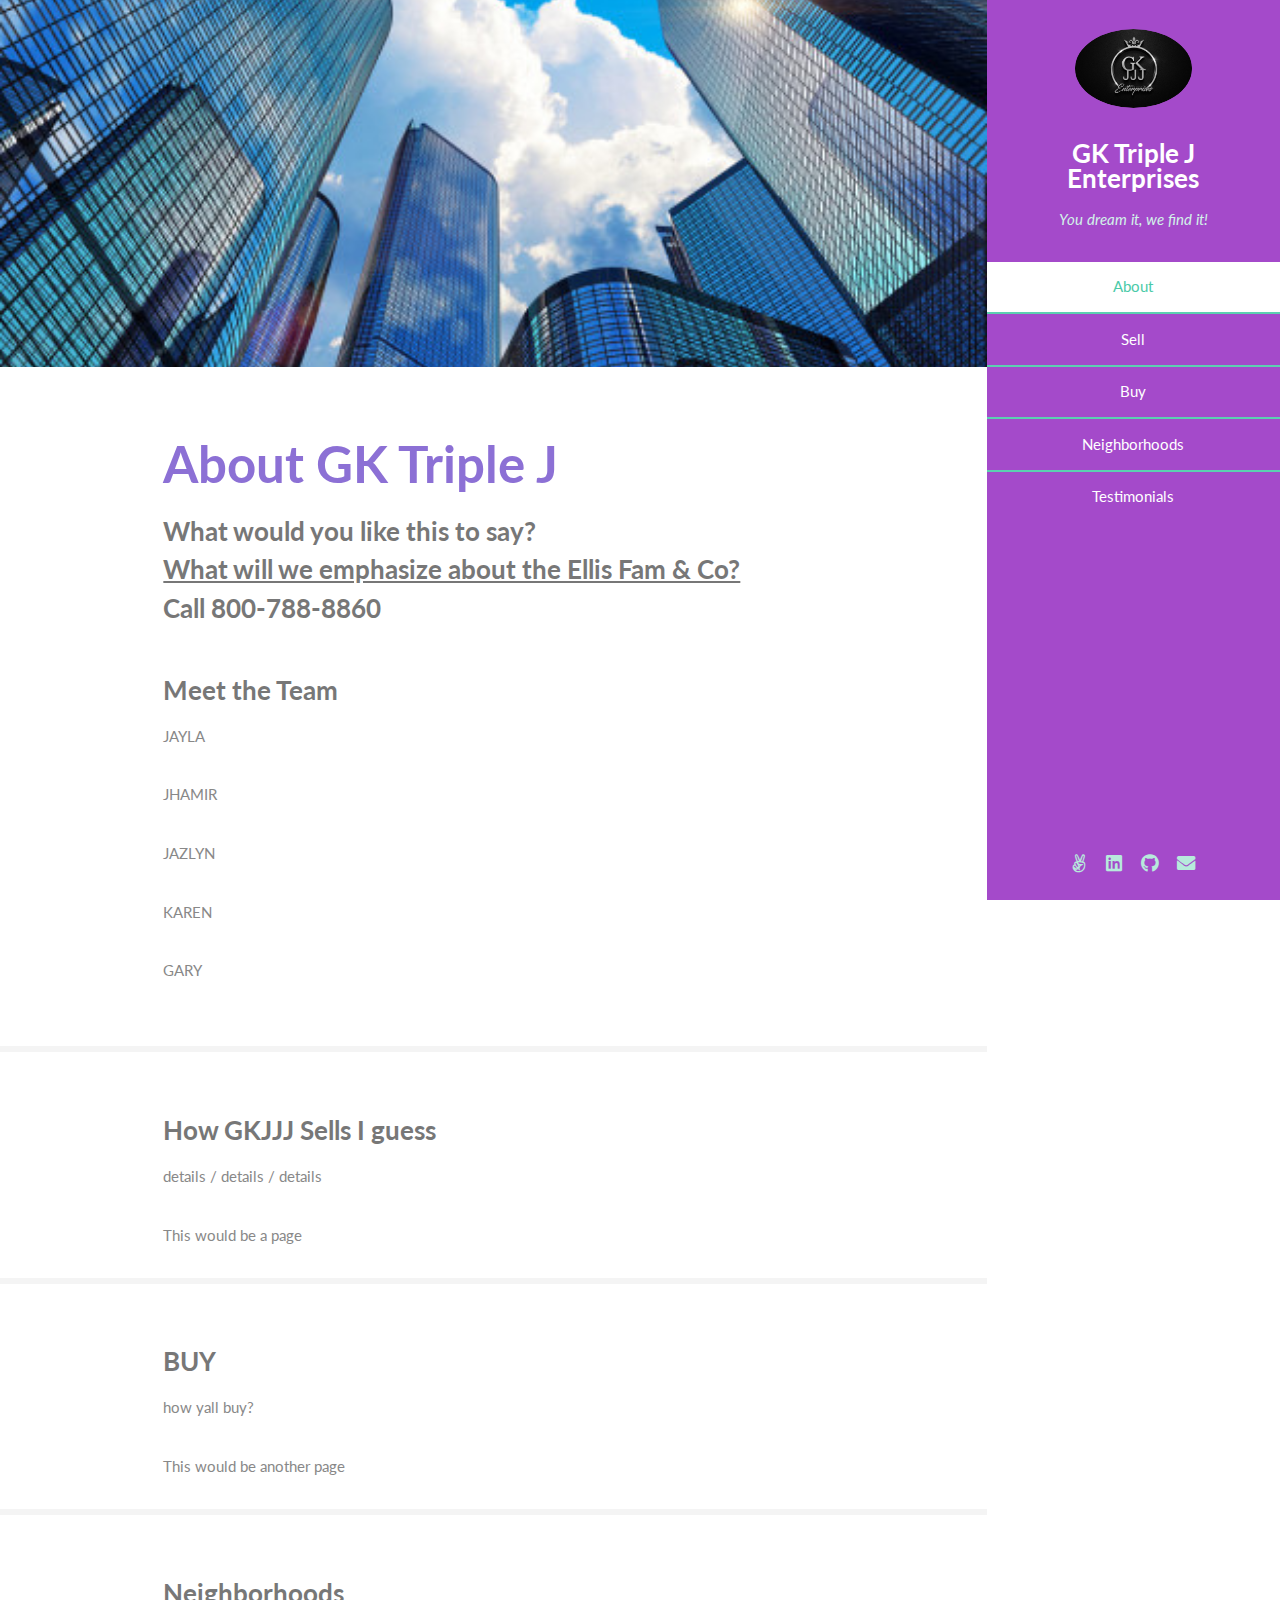
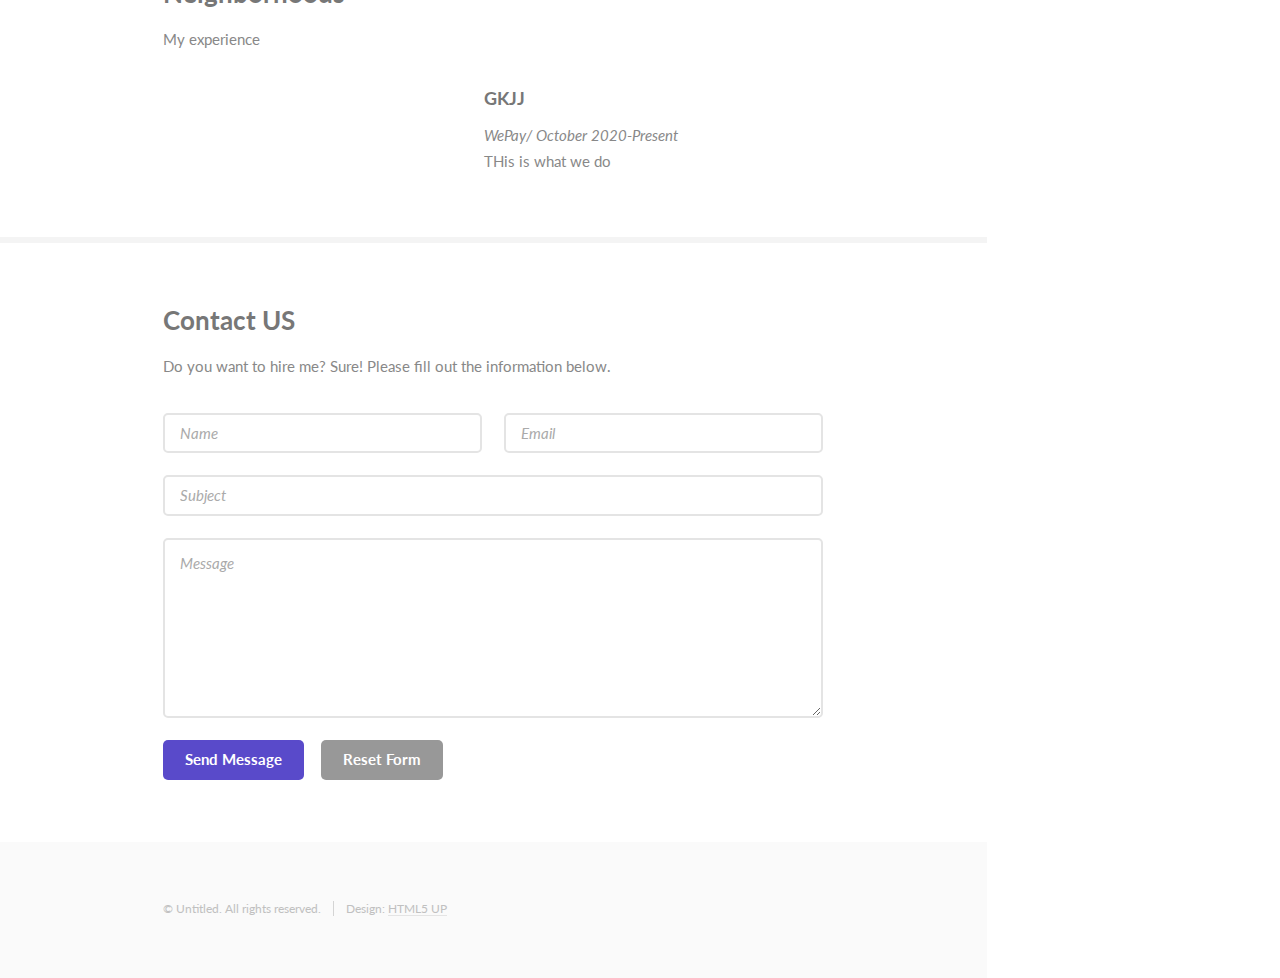
==== index.html @ f86c30a2 "added main content to the page, and added color" ====
<!DOCTYPE HTML>
<!--
	Read Only by HTML5 UP
	html5up.net | @ajlkn
	Free for personal and commercial use under the CCA 3.0 license (html5up.net/license)
-->
<html>
	<head>
		<title>GK Triple J Enterprises</title>
		<meta charset="utf-8" />
		<meta name="viewport" content="width=device-width, initial-scale=1, user-scalable=no" />
		<link rel="stylesheet" href="assets/css/main.css" />
	</head>
	<body class="is-preload">

		<!-- Header -->	
			<section id="header">
				<header>
					<span class="image avatar"><img src="assets/images/logoforGKJJ.jpg" alt="" /></span>
					<h1 id="logo"><a href="#">GK Triple J Enterprises</a></h1>
					<p>You dream it, we find it!</p>
				</header>
				<nav id="nav">
					<ul>
						<li><a href="#one" class="active">About</a></li>
						<li><a href="#two">Sell</a></li>
						<li><a href="#three">Buy</a></li>
						<li><a href="#five">Neighborhoods</a></li>
						<li><a href="#four">Testimonials</a></li>
					</ul>
				</nav>
				<footer>
					<ul class="icons">
						<li><a href="https://angel.co/u/claudius-solomon" class="icon brands fa-angellist"><span class="label">AngelList</span></a></li>
						<li><a href="https://www.linkedin.com/in/claudius-solomon-ba3a2494/" class="icon brands fa-linkedin"><span class="label">LinkedIn</span></a></li>
						<li><a href="https://github.com/clauddyf" class="icon brands fa-github"><span class="label">Github</span></a></li>
						<li><a href="mailto:claudius.solomon@gmail.com" class="icon solid fa-envelope"><span class="label">Email</span></a></li>
					</ul>
				</footer>
			</section>

		<!-- Wrapper -->
			<div id="wrapper">

				<!-- Main -->
					<div id="main">

						<!-- One -->
							<section id="one">
								<div class="image main" data-position="center">
									<img src="assets/images/backgroundforGKJJJ.jpg" alt="" />
								</div>
								<div class="container">
									<header class="major">
										<h2>About GK Triple J</h2>


											<p>What would you like this to say?<br> <u>What will we emphasize about the Ellis Fam & Co?</u><br>
												Call 800-788-8860
												<!-- <a href="resume.pdf">Check out my Resume</a> -->
											</p>
										
									</header>
									<h3>
										Meet the Team
									</h3>
									<p>
										JAYLA
									</p>
									
									<p>
										JHAMIR
									</p>

									<p>
										JAZLYN

									</p>
									<p>
										KAREN
									</p>
									<p>
										GARY
									</p>
								</div>
							</section>

						<!-- Two -->
							<section id="two">
								<div class="container">
									<h3>How GKJJJ Sells I guess</h3>
									<p>details /  details /  details</p>
									This would be a page
								</div>
							</section>

						<!-- Three -->
							<section id="three">
								<div class="container">
									<h3>BUY</h3>
									<p>how yall buy?</p>
									<div class="features">
										This would be another page
									</div>
								</div>
							</section>

						<!-- Five -->
						<section id="five">
							<div class="container">
								<h3>Neighborhoods</h3>
								<p>My experience</p>
								<div class="features">
									<article>
										<a href="http://google.com/" class="image"><img src="images/logoforGKJJ.jpeg" alt="" /></a>
										<div class="inner">
											<h4>GKJJ</h4>
											<em>
												<span>WePay/</span>
												<span>October 2020-Present</span>
											</em>
											<p>
												THis is what we do
									
											</p>
										</div>
									</article>
								</div>
							</div>
						</section>

						<!-- Four -->
							<section id="four">
								<div class="container">
									<h3>Contact US</h3>
									<p>Do you want to hire me? Sure! Please fill out the information below.</p>
									<!-- <form method="post" action="#"></form> -->
									<form action="https://formspree.io/xknvblbp" method="POST">
										<div class="row gtr-uniform">
											<div class="col-6 col-12-xsmall"><input type="text" name="name" id="name" placeholder="Name" /></div>
											<div class="col-6 col-12-xsmall"><input type="email" name="email" id="email" placeholder="Email" /></div>
											<div class="col-12"><input type="text" name="subject" id="subject" placeholder="Subject" /></div>
											<div class="col-12"><textarea name="message" id="message" placeholder="Message" rows="6"></textarea></div>
											<div class="col-12">
												<ul class="actions">
													<li><input type="submit" class="primary" value="Send Message" /></li>
													<li><input type="reset" value="Reset Form" /></li>
												</ul>
											</div>
										</div>
									</form>
								</div>
							</section>

					</div>

				<!-- Footer -->
					<section id="footer">
						<div class="container">
							<ul class="copyright">
								<li>&copy; Untitled. All rights reserved.</li><li>Design: <a href="http://html5up.net">HTML5 UP</a></li>
							</ul>
						</div>
					</section>

			</div>

		<!-- Scripts -->
			<script src="assets/js/jquery.min.js"></script>
			<script src="assets/js/jquery.scrollex.min.js"></script>
			<script src="assets/js/jquery.scrolly.min.js"></script>
			<script src="assets/js/browser.min.js"></script>
			<script src="assets/js/breakpoints.min.js"></script>
			<script src="assets/js/util.js"></script>
			<script src="assets/js/main.js"></script>

	</body>
</html>
---- assets/css/main.css ----
@import url("fontawesome-all.min.css");
@import url("https://fonts.googleapis.com/css?family=Lato:400,400italic,700,700italic|Source+Code+Pro:400");

/*
	Read Only by HTML5 UP
	html5up.net | @ajlkn
	Free for personal and commercial use under the CCA 3.0 license (html5up.net/license)
*/

html, body, div, span, applet, object,
iframe, h1, h2, h3, h4, h5, h6, p, blockquote,
pre, a, abbr, acronym, address, big, cite,
code, del, dfn, em, img, ins, kbd, q, s, samp,
small, strike, strong, sub, sup, tt, var, b,
u, i, center, dl, dt, dd, ol, ul, li, fieldset,
form, label, legend, table, caption, tbody,
tfoot, thead, tr, th, td, article, aside,
canvas, details, embed, figure, figcaption,
footer, header, hgroup, menu, nav, output, ruby,
section, summary, time, mark, audio, video {
	margin: 0;
	padding: 0;
	border: 0;
	font-size: 100%;
	font: inherit;
	vertical-align: baseline;}

article, aside, details, figcaption, figure,
footer, header, hgroup, menu, nav, section {
	display: block;}

body {
	line-height: 1;
}

ol, ul {
	list-style: none;
}

blockquote, q {
	quotes: none;
}

	blockquote:before, blockquote:after, q:before, q:after {
		content: '';
		content: none;
	}

table {
	border-collapse: collapse;
	border-spacing: 0;
}

body {
	-webkit-text-size-adjust: none;
}

mark {
	background-color: transparent;
	color: inherit;
}

input::-moz-focus-inner {
	border: 0;
	padding: 0;
}

input, select, textarea {
	-moz-appearance: none;
	-webkit-appearance: none;
	-ms-appearance: none;
	appearance: none;
}

/* Basic */

	html {
		box-sizing: border-box;
	}

	*, *:before, *:after {
		box-sizing: inherit;
	}

	body {
		background: #fff;
	}

		body.is-preload *, body.is-preload *:before, body.is-preload *:after {
			-moz-animation: none !important;
			-webkit-animation: none !important;
			-ms-animation: none !important;
			animation: none !important;
			-moz-transition: none !important;
			-webkit-transition: none !important;
			-ms-transition: none !important;
			transition: none !important;
		}

	body, input, select, textarea {
		color: #888;
		font-family: "Lato", sans-serif;
		font-size: 16pt;
		font-weight: 400;
		line-height: 1.75em;
	}

	a {
		-moz-transition: color 0.2s ease-in-out, border-color 0.2s ease-in-out;
		-webkit-transition: color 0.2s ease-in-out, border-color 0.2s ease-in-out;
		-ms-transition: color 0.2s ease-in-out, border-color 0.2s ease-in-out;
		transition: color 0.2s ease-in-out, border-color 0.2s ease-in-out;
		border-bottom: solid 1px #e4e4e4;
		color: inherit;
		text-decoration: none;
	}

		a:hover {
			border-bottom-color: transparent;
			color: #4acaa8 !important;
		}

	strong, b {
		color: #777;
		font-weight: 700;
	}

	em, i {
		font-style: italic;
	}

	p {
		margin: 0 0 2.25em 0;
	}

	h1, h2, h3, h4, h5, h6 {
		color: rgb(119, 119, 119);
		font-weight: 700;
		line-height: 1em;
		margin: 0 0 0.5625em 0;
	}

		h1 a, h2 a, h3 a, h4 a, h5 a, h6 a {
			border: 0;
			color: inherit;
			text-decoration: none;
		}

	h2 {
		font-size: 2em;
		line-height: 1.5em;
	}

	h3 {
		font-size: 1.75em;
		line-height: 1.5em;
	}

	h4 {
		font-size: 1.25em;
		line-height: 1.5em;
	}

	h5 {
		font-size: 0.9em;
		line-height: 1.5em;
	}

	h6 {
		font-size: 0.7em;
		line-height: 1.5em;
	}

	sub {
		font-size: 0.8em;
		position: relative;
		top: 0.5em;
	}

	sup {
		font-size: 0.8em;
		position: relative;
		top: -0.5em;
	}

	hr {
		border: 0;
		border-bottom: solid 2px #f4f4f4;
		margin: 2.25em 0;
	}

		hr.major {
			margin: 3.375em 0;
		}

	blockquote {
		border-left: solid 8px #e4e4e4;
		font-style: italic;
		margin: 0 0 2.25em 0;
		padding: 0.5em 0 0.5em 2em;
	}

	code {
		background: #555;
		border-radius: 5px;
		color: #fff;
		font-family: "Source Code Pro", monospace;
		font-size: 0.9em;
		margin: 0 0.25em;
		padding: 0.25em 0.65em;
	}

	pre {
		font-family: "Source Code Pro", monospace;
		font-size: 0.9em;
		margin: 0 0 2.25em 0;
	}

		pre code {
			-webkit-overflow-scrolling: touch;
			display: block;
			line-height: 1.5em;
			overflow-x: auto;
			padding: 1em 1.5em;
		}

	.align-left {
		text-align: left;
	}

	.align-center {
		text-align: center;
	}

	.align-right {
		text-align: right;
	}

/* Row */

	.row {
		display: flex;
		flex-wrap: wrap;
		box-sizing: border-box;
		align-items: stretch;
	}

		.row > * {
			box-sizing: border-box;
		}

		.row.gtr-uniform > * > :last-child {
			margin-bottom: 0;
		}

		.row.aln-left {
			justify-content: flex-start;
		}

		.row.aln-center {
			justify-content: center;
		}

		.row.aln-right {
			justify-content: flex-end;
		}

		.row.aln-top {
			align-items: flex-start;
		}

		.row.aln-middle {
			align-items: center;
		}

		.row.aln-bottom {
			align-items: flex-end;
		}

		.row > .imp {
			order: -1;
		}

		.row > .col-1 {
			width: 8.33333%;
		}

		.row > .off-1 {
			margin-left: 8.33333%;
		}

		.row > .col-2 {
			width: 16.66667%;
		}

		.row > .off-2 {
			margin-left: 16.66667%;
		}

		.row > .col-3 {
			width: 25%;
		}

		.row > .off-3 {
			margin-left: 25%;
		}

		.row > .col-4 {
			width: 33.33333%;
		}

		.row > .off-4 {
			margin-left: 33.33333%;
		}

		.row > .col-5 {
			width: 41.66667%;
		}

		.row > .off-5 {
			margin-left: 41.66667%;
		}

		.row > .col-6 {
			width: 50%;
		}

		.row > .off-6 {
			margin-left: 50%;
		}

		.row > .col-7 {
			width: 58.33333%;
		}

		.row > .off-7 {
			margin-left: 58.33333%;
		}

		.row > .col-8 {
			width: 66.66667%;
		}

		.row > .off-8 {
			margin-left: 66.66667%;
		}

		.row > .col-9 {
			width: 75%;
		}

		.row > .off-9 {
			margin-left: 75%;
		}

		.row > .col-10 {
			width: 83.33333%;
		}

		.row > .off-10 {
			margin-left: 83.33333%;
		}

		.row > .col-11 {
			width: 91.66667%;
		}

		.row > .off-11 {
			margin-left: 91.66667%;
		}

		.row > .col-12 {
			width: 100%;
		}

		.row > .off-12 {
			margin-left: 100%;
		}

		.row.gtr-0 {
			margin-top: 0;
			margin-left: 0em;
		}

			.row.gtr-0 > * {
				padding: 0 0 0 0em;
			}

			.row.gtr-0.gtr-uniform {
				margin-top: 0em;
			}

				.row.gtr-0.gtr-uniform > * {
					padding-top: 0em;
				}

		.row.gtr-25 {
			margin-top: 0;
			margin-left: -0.5em;
		}

			.row.gtr-25 > * {
				padding: 0 0 0 0.5em;
			}

			.row.gtr-25.gtr-uniform {
				margin-top: -0.5em;
			}

				.row.gtr-25.gtr-uniform > * {
					padding-top: 0.5em;
				}

		.row.gtr-50 {
			margin-top: 0;
			margin-left: -1em;
		}

			.row.gtr-50 > * {
				padding: 0 0 0 1em;
			}

			.row.gtr-50.gtr-uniform {
				margin-top: -1em;
			}

				.row.gtr-50.gtr-uniform > * {
					padding-top: 1em;
				}

		.row {
			margin-top: 0;
			margin-left: -2em;
		}

			.row > * {
				padding: 0 0 0 2em;
			}

			.row.gtr-uniform {
				margin-top: -2em;
			}

				.row.gtr-uniform > * {
					padding-top: 2em;
				}

		.row.gtr-150 {
			margin-top: 0;
			margin-left: -3em;
		}

			.row.gtr-150 > * {
				padding: 0 0 0 3em;
			}

			.row.gtr-150.gtr-uniform {
				margin-top: -3em;
			}

				.row.gtr-150.gtr-uniform > * {
					padding-top: 3em;
				}

		.row.gtr-200 {
			margin-top: 0;
			margin-left: -4em;
		}

			.row.gtr-200 > * {
				padding: 0 0 0 4em;
			}

			.row.gtr-200.gtr-uniform {
				margin-top: -4em;
			}

				.row.gtr-200.gtr-uniform > * {
					padding-top: 4em;
				}

		@media screen and (max-width: 1680px) {

			.row {
				display: flex;
				flex-wrap: wrap;
				box-sizing: border-box;
				align-items: stretch;
			}

				.row > * {
					box-sizing: border-box;
				}

				.row.gtr-uniform > * > :last-child {
					margin-bottom: 0;
				}

				.row.aln-left {
					justify-content: flex-start;
				}

				.row.aln-center {
					justify-content: center;
				}

				.row.aln-right {
					justify-content: flex-end;
				}

				.row.aln-top {
					align-items: flex-start;
				}

				.row.aln-middle {
					align-items: center;
				}

				.row.aln-bottom {
					align-items: flex-end;
				}

				.row > .imp-xlarge {
					order: -1;
				}

				.row > .col-1-xlarge {
					width: 8.33333%;
				}

				.row > .off-1-xlarge {
					margin-left: 8.33333%;
				}

				.row > .col-2-xlarge {
					width: 16.66667%;
				}

				.row > .off-2-xlarge {
					margin-left: 16.66667%;
				}

				.row > .col-3-xlarge {
					width: 25%;
				}

				.row > .off-3-xlarge {
					margin-left: 25%;
				}

				.row > .col-4-xlarge {
					width: 33.33333%;
				}

				.row > .off-4-xlarge {
					margin-left: 33.33333%;
				}

				.row > .col-5-xlarge {
					width: 41.66667%;
				}

				.row > .off-5-xlarge {
					margin-left: 41.66667%;
				}

				.row > .col-6-xlarge {
					width: 50%;
				}

				.row > .off-6-xlarge {
					margin-left: 50%;
				}

				.row > .col-7-xlarge {
					width: 58.33333%;
				}

				.row > .off-7-xlarge {
					margin-left: 58.33333%;
				}

				.row > .col-8-xlarge {
					width: 66.66667%;
				}

				.row > .off-8-xlarge {
					margin-left: 66.66667%;
				}

				.row > .col-9-xlarge {
					width: 75%;
				}

				.row > .off-9-xlarge {
					margin-left: 75%;
				}

				.row > .col-10-xlarge {
					width: 83.33333%;
				}

				.row > .off-10-xlarge {
					margin-left: 83.33333%;
				}

				.row > .col-11-xlarge {
					width: 91.66667%;
				}

				.row > .off-11-xlarge {
					margin-left: 91.66667%;
				}

				.row > .col-12-xlarge {
					width: 100%;
				}

				.row > .off-12-xlarge {
					margin-left: 100%;
				}

				.row.gtr-0 {
					margin-top: 0;
					margin-left: 0em;
				}

					.row.gtr-0 > * {
						padding: 0 0 0 0em;
					}

					.row.gtr-0.gtr-uniform {
						margin-top: 0em;
					}

						.row.gtr-0.gtr-uniform > * {
							padding-top: 0em;
						}

				.row.gtr-25 {
					margin-top: 0;
					margin-left: -0.5em;
				}

					.row.gtr-25 > * {
						padding: 0 0 0 0.5em;
					}

					.row.gtr-25.gtr-uniform {
						margin-top: -0.5em;
					}

						.row.gtr-25.gtr-uniform > * {
							padding-top: 0.5em;
						}

				.row.gtr-50 {
					margin-top: 0;
					margin-left: -1em;
				}

					.row.gtr-50 > * {
						padding: 0 0 0 1em;
					}

					.row.gtr-50.gtr-uniform {
						margin-top: -1em;
					}

						.row.gtr-50.gtr-uniform > * {
							padding-top: 1em;
						}

				.row {
					margin-top: 0;
					margin-left: -2em;
				}

					.row > * {
						padding: 0 0 0 2em;
					}

					.row.gtr-uniform {
						margin-top: -2em;
					}

						.row.gtr-uniform > * {
							padding-top: 2em;
						}

				.row.gtr-150 {
					margin-top: 0;
					margin-left: -3em;
				}

					.row.gtr-150 > * {
						padding: 0 0 0 3em;
					}

					.row.gtr-150.gtr-uniform {
						margin-top: -3em;
					}

						.row.gtr-150.gtr-uniform > * {
							padding-top: 3em;
						}

				.row.gtr-200 {
					margin-top: 0;
					margin-left: -4em;
				}

					.row.gtr-200 > * {
						padding: 0 0 0 4em;
					}

					.row.gtr-200.gtr-uniform {
						margin-top: -4em;
					}

						.row.gtr-200.gtr-uniform > * {
							padding-top: 4em;
						}

		}

		@media screen and (max-width: 1280px) {

			.row {
				display: flex;
				flex-wrap: wrap;
				box-sizing: border-box;
				align-items: stretch;
			}

				.row > * {
					box-sizing: border-box;
				}

				.row.gtr-uniform > * > :last-child {
					margin-bottom: 0;
				}

				.row.aln-left {
					justify-content: flex-start;
				}

				.row.aln-center {
					justify-content: center;
				}

				.row.aln-right {
					justify-content: flex-end;
				}

				.row.aln-top {
					align-items: flex-start;
				}

				.row.aln-middle {
					align-items: center;
				}

				.row.aln-bottom {
					align-items: flex-end;
				}

				.row > .imp-large {
					order: -1;
				}

				.row > .col-1-large {
					width: 8.33333%;
				}

				.row > .off-1-large {
					margin-left: 8.33333%;
				}

				.row > .col-2-large {
					width: 16.66667%;
				}

				.row > .off-2-large {
					margin-left: 16.66667%;
				}

				.row > .col-3-large {
					width: 25%;
				}

				.row > .off-3-large {
					margin-left: 25%;
				}

				.row > .col-4-large {
					width: 33.33333%;
				}

				.row > .off-4-large {
					margin-left: 33.33333%;
				}

				.row > .col-5-large {
					width: 41.66667%;
				}

				.row > .off-5-large {
					margin-left: 41.66667%;
				}

				.row > .col-6-large {
					width: 50%;
				}

				.row > .off-6-large {
					margin-left: 50%;
				}

				.row > .col-7-large {
					width: 58.33333%;
				}

				.row > .off-7-large {
					margin-left: 58.33333%;
				}

				.row > .col-8-large {
					width: 66.66667%;
				}

				.row > .off-8-large {
					margin-left: 66.66667%;
				}

				.row > .col-9-large {
					width: 75%;
				}

				.row > .off-9-large {
					margin-left: 75%;
				}

				.row > .col-10-large {
					width: 83.33333%;
				}

				.row > .off-10-large {
					margin-left: 83.33333%;
				}

				.row > .col-11-large {
					width: 91.66667%;
				}

				.row > .off-11-large {
					margin-left: 91.66667%;
				}

				.row > .col-12-large {
					width: 100%;
				}

				.row > .off-12-large {
					margin-left: 100%;
				}

				.row.gtr-0 {
					margin-top: 0;
					margin-left: 0em;
				}

					.row.gtr-0 > * {
						padding: 0 0 0 0em;
					}

					.row.gtr-0.gtr-uniform {
						margin-top: 0em;
					}

						.row.gtr-0.gtr-uniform > * {
							padding-top: 0em;
						}

				.row.gtr-25 {
					margin-top: 0;
					margin-left: -0.375em;
				}

					.row.gtr-25 > * {
						padding: 0 0 0 0.375em;
					}

					.row.gtr-25.gtr-uniform {
						margin-top: -0.375em;
					}

						.row.gtr-25.gtr-uniform > * {
							padding-top: 0.375em;
						}

				.row.gtr-50 {
					margin-top: 0;
					margin-left: -0.75em;
				}

					.row.gtr-50 > * {
						padding: 0 0 0 0.75em;
					}

					.row.gtr-50.gtr-uniform {
						margin-top: -0.75em;
					}

						.row.gtr-50.gtr-uniform > * {
							padding-top: 0.75em;
						}

				.row {
					margin-top: 0;
					margin-left: -1.5em;
				}

					.row > * {
						padding: 0 0 0 1.5em;
					}

					.row.gtr-uniform {
						margin-top: -1.5em;
					}

						.row.gtr-uniform > * {
							padding-top: 1.5em;
						}

				.row.gtr-150 {
					margin-top: 0;
					margin-left: -2.25em;
				}

					.row.gtr-150 > * {
						padding: 0 0 0 2.25em;
					}

					.row.gtr-150.gtr-uniform {
						margin-top: -2.25em;
					}

						.row.gtr-150.gtr-uniform > * {
							padding-top: 2.25em;
						}

				.row.gtr-200 {
					margin-top: 0;
					margin-left: -3em;
				}

					.row.gtr-200 > * {
						padding: 0 0 0 3em;
					}

					.row.gtr-200.gtr-uniform {
						margin-top: -3em;
					}

						.row.gtr-200.gtr-uniform > * {
							padding-top: 3em;
						}

		}

		@media screen and (max-width: 1024px) {

			.row {
				display: flex;
				flex-wrap: wrap;
				box-sizing: border-box;
				align-items: stretch;
			}

				.row > * {
					box-sizing: border-box;
				}

				.row.gtr-uniform > * > :last-child {
					margin-bottom: 0;
				}

				.row.aln-left {
					justify-content: flex-start;
				}

				.row.aln-center {
					justify-content: center;
				}

				.row.aln-right {
					justify-content: flex-end;
				}

				.row.aln-top {
					align-items: flex-start;
				}

				.row.aln-middle {
					align-items: center;
				}

				.row.aln-bottom {
					align-items: flex-end;
				}

				.row > .imp-medium {
					order: -1;
				}

				.row > .col-1-medium {
					width: 8.33333%;
				}

				.row > .off-1-medium {
					margin-left: 8.33333%;
				}

				.row > .col-2-medium {
					width: 16.66667%;
				}

				.row > .off-2-medium {
					margin-left: 16.66667%;
				}

				.row > .col-3-medium {
					width: 25%;
				}

				.row > .off-3-medium {
					margin-left: 25%;
				}

				.row > .col-4-medium {
					width: 33.33333%;
				}

				.row > .off-4-medium {
					margin-left: 33.33333%;
				}

				.row > .col-5-medium {
					width: 41.66667%;
				}

				.row > .off-5-medium {
					margin-left: 41.66667%;
				}

				.row > .col-6-medium {
					width: 50%;
				}

				.row > .off-6-medium {
					margin-left: 50%;
				}

				.row > .col-7-medium {
					width: 58.33333%;
				}

				.row > .off-7-medium {
					margin-left: 58.33333%;
				}

				.row > .col-8-medium {
					width: 66.66667%;
				}

				.row > .off-8-medium {
					margin-left: 66.66667%;
				}

				.row > .col-9-medium {
					width: 75%;
				}

				.row > .off-9-medium {
					margin-left: 75%;
				}

				.row > .col-10-medium {
					width: 83.33333%;
				}

				.row > .off-10-medium {
					margin-left: 83.33333%;
				}

				.row > .col-11-medium {
					width: 91.66667%;
				}

				.row > .off-11-medium {
					margin-left: 91.66667%;
				}

				.row > .col-12-medium {
					width: 100%;
				}

				.row > .off-12-medium {
					margin-left: 100%;
				}

				.row.gtr-0 {
					margin-top: 0;
					margin-left: 0em;
				}

					.row.gtr-0 > * {
						padding: 0 0 0 0em;
					}

					.row.gtr-0.gtr-uniform {
						margin-top: 0em;
					}

						.row.gtr-0.gtr-uniform > * {
							padding-top: 0em;
						}

				.row.gtr-25 {
					margin-top: 0;
					margin-left: -0.375em;
				}

					.row.gtr-25 > * {
						padding: 0 0 0 0.375em;
					}

					.row.gtr-25.gtr-uniform {
						margin-top: -0.375em;
					}

						.row.gtr-25.gtr-uniform > * {
							padding-top: 0.375em;
						}

				.row.gtr-50 {
					margin-top: 0;
					margin-left: -0.75em;
				}

					.row.gtr-50 > * {
						padding: 0 0 0 0.75em;
					}

					.row.gtr-50.gtr-uniform {
						margin-top: -0.75em;
					}

						.row.gtr-50.gtr-uniform > * {
							padding-top: 0.75em;
						}

				.row {
					margin-top: 0;
					margin-left: -1.5em;
				}

					.row > * {
						padding: 0 0 0 1.5em;
					}

					.row.gtr-uniform {
						margin-top: -1.5em;
					}

						.row.gtr-uniform > * {
							padding-top: 1.5em;
						}

				.row.gtr-150 {
					margin-top: 0;
					margin-left: -2.25em;
				}

					.row.gtr-150 > * {
						padding: 0 0 0 2.25em;
					}

					.row.gtr-150.gtr-uniform {
						margin-top: -2.25em;
					}

						.row.gtr-150.gtr-uniform > * {
							padding-top: 2.25em;
						}

				.row.gtr-200 {
					margin-top: 0;
					margin-left: -3em;
				}

					.row.gtr-200 > * {
						padding: 0 0 0 3em;
					}

					.row.gtr-200.gtr-uniform {
						margin-top: -3em;
					}

						.row.gtr-200.gtr-uniform > * {
							padding-top: 3em;
						}

		}

		@media screen and (max-width: 736px) {

			.row {
				display: flex;
				flex-wrap: wrap;
				box-sizing: border-box;
				align-items: stretch;
			}

				.row > * {
					box-sizing: border-box;
				}

				.row.gtr-uniform > * > :last-child {
					margin-bottom: 0;
				}

				.row.aln-left {
					justify-content: flex-start;
				}

				.row.aln-center {
					justify-content: center;
				}

				.row.aln-right {
					justify-content: flex-end;
				}

				.row.aln-top {
					align-items: flex-start;
				}

				.row.aln-middle {
					align-items: center;
				}

				.row.aln-bottom {
					align-items: flex-end;
				}

				.row > .imp-small {
					order: -1;
				}

				.row > .col-1-small {
					width: 8.33333%;
				}

				.row > .off-1-small {
					margin-left: 8.33333%;
				}

				.row > .col-2-small {
					width: 16.66667%;
				}

				.row > .off-2-small {
					margin-left: 16.66667%;
				}

				.row > .col-3-small {
					width: 25%;
				}

				.row > .off-3-small {
					margin-left: 25%;
				}

				.row > .col-4-small {
					width: 33.33333%;
				}

				.row > .off-4-small {
					margin-left: 33.33333%;
				}

				.row > .col-5-small {
					width: 41.66667%;
				}

				.row > .off-5-small {
					margin-left: 41.66667%;
				}

				.row > .col-6-small {
					width: 50%;
				}

				.row > .off-6-small {
					margin-left: 50%;
				}

				.row > .col-7-small {
					width: 58.33333%;
				}

				.row > .off-7-small {
					margin-left: 58.33333%;
				}

				.row > .col-8-small {
					width: 66.66667%;
				}

				.row > .off-8-small {
					margin-left: 66.66667%;
				}

				.row > .col-9-small {
					width: 75%;
				}

				.row > .off-9-small {
					margin-left: 75%;
				}

				.row > .col-10-small {
					width: 83.33333%;
				}

				.row > .off-10-small {
					margin-left: 83.33333%;
				}

				.row > .col-11-small {
					width: 91.66667%;
				}

				.row > .off-11-small {
					margin-left: 91.66667%;
				}

				.row > .col-12-small {
					width: 100%;
				}

				.row > .off-12-small {
					margin-left: 100%;
				}

				.row.gtr-0 {
					margin-top: 0;
					margin-left: 0em;
				}

					.row.gtr-0 > * {
						padding: 0 0 0 0em;
					}

					.row.gtr-0.gtr-uniform {
						margin-top: 0em;
					}

						.row.gtr-0.gtr-uniform > * {
							padding-top: 0em;
						}

				.row.gtr-25 {
					margin-top: 0;
					margin-left: -0.3125em;
				}

					.row.gtr-25 > * {
						padding: 0 0 0 0.3125em;
					}

					.row.gtr-25.gtr-uniform {
						margin-top: -0.3125em;
					}

						.row.gtr-25.gtr-uniform > * {
							padding-top: 0.3125em;
						}

				.row.gtr-50 {
					margin-top: 0;
					margin-left: -0.625em;
				}

					.row.gtr-50 > * {
						padding: 0 0 0 0.625em;
					}

					.row.gtr-50.gtr-uniform {
						margin-top: -0.625em;
					}

						.row.gtr-50.gtr-uniform > * {
							padding-top: 0.625em;
						}

				.row {
					margin-top: 0;
					margin-left: -1.25em;
				}

					.row > * {
						padding: 0 0 0 1.25em;
					}

					.row.gtr-uniform {
						margin-top: -1.25em;
					}

						.row.gtr-uniform > * {
							padding-top: 1.25em;
						}

				.row.gtr-150 {
					margin-top: 0;
					margin-left: -1.875em;
				}

					.row.gtr-150 > * {
						padding: 0 0 0 1.875em;
					}

					.row.gtr-150.gtr-uniform {
						margin-top: -1.875em;
					}

						.row.gtr-150.gtr-uniform > * {
							padding-top: 1.875em;
						}

				.row.gtr-200 {
					margin-top: 0;
					margin-left: -2.5em;
				}

					.row.gtr-200 > * {
						padding: 0 0 0 2.5em;
					}

					.row.gtr-200.gtr-uniform {
						margin-top: -2.5em;
					}

						.row.gtr-200.gtr-uniform > * {
							padding-top: 2.5em;
						}

		}

		@media screen and (max-width: 480px) {

			.row {
				display: flex;
				flex-wrap: wrap;
				box-sizing: border-box;
				align-items: stretch;
			}

				.row > * {
					box-sizing: border-box;
				}

				.row.gtr-uniform > * > :last-child {
					margin-bottom: 0;
				}

				.row.aln-left {
					justify-content: flex-start;
				}

				.row.aln-center {
					justify-content: center;
				}

				.row.aln-right {
					justify-content: flex-end;
				}

				.row.aln-top {
					align-items: flex-start;
				}

				.row.aln-middle {
					align-items: center;
				}

				.row.aln-bottom {
					align-items: flex-end;
				}

				.row > .imp-xsmall {
					order: -1;
				}

				.row > .col-1-xsmall {
					width: 8.33333%;
				}

				.row > .off-1-xsmall {
					margin-left: 8.33333%;
				}

				.row > .col-2-xsmall {
					width: 16.66667%;
				}

				.row > .off-2-xsmall {
					margin-left: 16.66667%;
				}

				.row > .col-3-xsmall {
					width: 25%;
				}

				.row > .off-3-xsmall {
					margin-left: 25%;
				}

				.row > .col-4-xsmall {
					width: 33.33333%;
				}

				.row > .off-4-xsmall {
					margin-left: 33.33333%;
				}

				.row > .col-5-xsmall {
					width: 41.66667%;
				}

				.row > .off-5-xsmall {
					margin-left: 41.66667%;
				}

				.row > .col-6-xsmall {
					width: 50%;
				}

				.row > .off-6-xsmall {
					margin-left: 50%;
				}

				.row > .col-7-xsmall {
					width: 58.33333%;
				}

				.row > .off-7-xsmall {
					margin-left: 58.33333%;
				}

				.row > .col-8-xsmall {
					width: 66.66667%;
				}

				.row > .off-8-xsmall {
					margin-left: 66.66667%;
				}

				.row > .col-9-xsmall {
					width: 75%;
				}

				.row > .off-9-xsmall {
					margin-left: 75%;
				}

				.row > .col-10-xsmall {
					width: 83.33333%;
				}

				.row > .off-10-xsmall {
					margin-left: 83.33333%;
				}

				.row > .col-11-xsmall {
					width: 91.66667%;
				}

				.row > .off-11-xsmall {
					margin-left: 91.66667%;
				}

				.row > .col-12-xsmall {
					width: 100%;
				}

				.row > .off-12-xsmall {
					margin-left: 100%;
				}

				.row.gtr-0 {
					margin-top: 0;
					margin-left: 0em;
				}

					.row.gtr-0 > * {
						padding: 0 0 0 0em;
					}

					.row.gtr-0.gtr-uniform {
						margin-top: 0em;
					}

						.row.gtr-0.gtr-uniform > * {
							padding-top: 0em;
						}

				.row.gtr-25 {
					margin-top: 0;
					margin-left: -0.3125em;
				}

					.row.gtr-25 > * {
						padding: 0 0 0 0.3125em;
					}

					.row.gtr-25.gtr-uniform {
						margin-top: -0.3125em;
					}

						.row.gtr-25.gtr-uniform > * {
							padding-top: 0.3125em;
						}

				.row.gtr-50 {
					margin-top: 0;
					margin-left: -0.625em;
				}

					.row.gtr-50 > * {
						padding: 0 0 0 0.625em;
					}

					.row.gtr-50.gtr-uniform {
						margin-top: -0.625em;
					}

						.row.gtr-50.gtr-uniform > * {
							padding-top: 0.625em;
						}

				.row {
					margin-top: 0;
					margin-left: -1.25em;
				}

					.row > * {
						padding: 0 0 0 1.25em;
					}

					.row.gtr-uniform {
						margin-top: -1.25em;
					}

						.row.gtr-uniform > * {
							padding-top: 1.25em;
						}

				.row.gtr-150 {
					margin-top: 0;
					margin-left: -1.875em;
				}

					.row.gtr-150 > * {
						padding: 0 0 0 1.875em;
					}

					.row.gtr-150.gtr-uniform {
						margin-top: -1.875em;
					}

						.row.gtr-150.gtr-uniform > * {
							padding-top: 1.875em;
						}

				.row.gtr-200 {
					margin-top: 0;
					margin-left: -2.5em;
				}

					.row.gtr-200 > * {
						padding: 0 0 0 2.5em;
					}

					.row.gtr-200.gtr-uniform {
						margin-top: -2.5em;
					}

						.row.gtr-200.gtr-uniform > * {
							padding-top: 2.5em;
						}

		}

/* Container */

	.container {
		margin: 0 auto;
		max-width: calc(100% - 4.5em);
		width: 45em;
	}

		.container.xsmall {
			width: 11.25em;
		}

		.container.small {
			width: 22.5em;
		}

		.container.medium {
			width: 33.75em;
		}

		.container.large {
			width: 56.25em;
		}

		.container.xlarge {
			width: 67.5em;
		}

		.container.max {
			width: 100%;
		}

		@media screen and (max-width: 1024px) {

			.container {
				width: 100% !important;
			}

		}

		@media screen and (max-width: 480px) {

			.container {
				max-width: calc(100% - 3.375em);
			}

		}

/* Section/Article */

	section.special, article.special {
		text-align: center;
	}

	header p {
		color: #aaa;
		position: relative;
		margin: 0 0 1.6875em 0;
	}

	header h2 + p {
		font-size: 1.25em;
		margin-top: -0.5em;
		line-height: 1.5em;
	}

	header h3 + p {
		font-size: 1.1em;
		margin-top: -0.35em;
		line-height: 1.5em;
	}

	header h4 + p,
	header h5 + p,
	header h6 + p {
		font-size: 0.9em;
		margin-top: -0.25em;
		line-height: 1.5em;
	}

	header.major h2 {
		color: #6d4acac9;
		font-size: 3.5em;
	}

		header.major h2 + p {
			color: #777;
			font-size: 1.75em;
			font-weight: 700;
			margin-top: -0.75em;
		}

/* Form */

	form {
		margin: 0 0 2.25em 0;
	}

	label {
		color: #777;
		display: block;
		font-size: 0.9em;
		font-weight: 700;
		margin: 0 0 1.125em 0;
	}

	input::-moz-focus-inner {
		border: 0;
		padding: 0;
	}

	input[type="text"],
	input[type="password"],
	input[type="email"],
	select,
	textarea {
		-moz-appearance: none;
		-webkit-appearance: none;
		-ms-appearance: none;
		appearance: none;
		border-radius: 5px;
		border: none;
		border: solid 2px #e4e4e4;
		color: inherit;
		display: block;
		outline: 0;
		padding: 0 1em;
		text-decoration: none;
		width: 100%;
	}

		input[type="text"]:invalid,
		input[type="password"]:invalid,
		input[type="email"]:invalid,
		select:invalid,
		textarea:invalid {
			box-shadow: none;
		}

		input[type="text"]:focus,
		input[type="password"]:focus,
		input[type="email"]:focus,
		select:focus,
		textarea:focus {
			border-color: #4acaa8;
		}

	select {
		background-image: url("data:image/svg+xml;charset=utf8,%3Csvg xmlns='http://www.w3.org/2000/svg' width='40' height='40' preserveAspectRatio='none' viewBox='0 0 40 40'%3E%3Cpath d='M9.4,12.3l10.4,10.4l10.4-10.4c0.2-0.2,0.5-0.4,0.9-0.4c0.3,0,0.6,0.1,0.9,0.4l3.3,3.3c0.2,0.2,0.4,0.5,0.4,0.9 c0,0.4-0.1,0.6-0.4,0.9L20.7,31.9c-0.2,0.2-0.5,0.4-0.9,0.4c-0.3,0-0.6-0.1-0.9-0.4L4.3,17.3c-0.2-0.2-0.4-0.5-0.4-0.9 c0-0.4,0.1-0.6,0.4-0.9l3.3-3.3c0.2-0.2,0.5-0.4,0.9-0.4S9.1,12.1,9.4,12.3z' fill='%23e4e4e4' /%3E%3C/svg%3E");
		background-size: 1.25em;
		background-repeat: no-repeat;
		background-position: calc(100% - 1em) center;
		height: 2.75em;
		padding-right: 2.75em;
		text-overflow: ellipsis;
	}

		select option {
			color: #777;
			background: #fff;
		}

		select:focus::-ms-value {
			background-color: transparent;
		}

		select::-ms-expand {
			display: none;
		}

	input[type="text"],
	input[type="password"],
	input[type="email"],
	select {
		height: 2.75em;
	}

	textarea {
		padding: 0.75em 1em;
	}

	input[type="checkbox"],
	input[type="radio"] {
		-moz-appearance: none;
		-webkit-appearance: none;
		-ms-appearance: none;
		appearance: none;
		display: block;
		float: left;
		margin-right: -2em;
		opacity: 0;
		width: 1em;
		z-index: -1;
	}

		input[type="checkbox"] + label,
		input[type="radio"] + label {
			text-decoration: none;
			color: #888;
			cursor: pointer;
			display: inline-block;
			font-size: 1em;
			font-weight: 400;
			padding-left: 2.4em;
			padding-right: 0.75em;
			position: relative;
		}

			input[type="checkbox"] + label:before,
			input[type="radio"] + label:before {
				-moz-osx-font-smoothing: grayscale;
				-webkit-font-smoothing: antialiased;
				display: inline-block;
				font-style: normal;
				font-variant: normal;
				text-rendering: auto;
				line-height: 1;
				text-transform: none !important;
				font-family: 'Font Awesome 5 Free';
				font-weight: 900;
			}

			input[type="checkbox"] + label:before,
			input[type="radio"] + label:before {
				background: #fafafa;
				border-radius: 5px;
				border: solid 2px #e4e4e4;
				content: '';
				display: inline-block;
				font-size: 0.8em;
				height: 2.0625em;
				left: 0;
				line-height: 2.0625em;
				position: absolute;
				text-align: center;
				top: 0;
				width: 2.0625em;
			}

		input[type="checkbox"]:checked + label:before,
		input[type="radio"]:checked + label:before {
			background: #989898;
			border-color: #989898;
			color: #ffffff;
			content: '\f00c';
		}

		input[type="checkbox"]:focus + label:before,
		input[type="radio"]:focus + label:before {
			border-color: #4acaa8;
		}

	input[type="checkbox"] + label:before {
		border-radius: 5px;
	}

	input[type="radio"] + label:before {
		border-radius: 100%;
	}

	::-webkit-input-placeholder {
		color: #aaa !important;
		font-style: italic;
		opacity: 1.0;
	}

	:-moz-placeholder {
		color: #aaa !important;
		font-style: italic;
		opacity: 1.0;
	}

	::-moz-placeholder {
		color: #aaa !important;
		font-style: italic;
		opacity: 1.0;
	}

	:-ms-input-placeholder {
		color: #aaa !important;
		font-style: italic;
		opacity: 1.0;
	}

/* Box */

	.box {
		border-radius: 5px;
		border: solid 2px #e4e4e4;
		margin-bottom: 2.25em;
		padding: 1.5em;
	}

		.box > :last-child,
		.box > :last-child > :last-child,
		.box > :last-child > :last-child > :last-child {
			margin-bottom: 0;
		}

		.box.alt {
			border: 0;
			border-radius: 0;
			padding: 0;
		}

/* Icon */

	.icon {
		text-decoration: none;
		border-bottom: none;
		position: relative;
	}

		.icon:before {
			-moz-osx-font-smoothing: grayscale;
			-webkit-font-smoothing: antialiased;
			display: inline-block;
			font-style: normal;
			font-variant: normal;
			text-rendering: auto;
			line-height: 1;
			text-transform: none !important;
			font-family: 'Font Awesome 5 Free';
			font-weight: 400;
		}

		.icon > .label {
			display: none;
		}

		.icon:before {
			line-height: inherit;
		}

		.icon.solid:before {
			font-weight: 900;
		}

		.icon.brands:before {
			font-family: 'Font Awesome 5 Brands';
		}

/* Image */

	.image {
		border-radius: 5px;
		border: 0;
		display: inline-block;
		position: relative;
	}

		.image[data-position] img {
			-moz-object-fit: cover;
			-webkit-object-fit: cover;
			-ms-object-fit: cover;
			object-fit: cover;
			display: block;
			position: absolute;
			top: 0;
			left: 0;
			width: 100%;
			height: 100%;
		}

		.image[data-position="top left"] img {
			-moz-object-position: top left;
			-webkit-object-position: top left;
			-ms-object-position: top left;
			object-position: top left;
		}

		.image[data-position="top"] img {
			-moz-object-position: top;
			-webkit-object-position: top;
			-ms-object-position: top;
			object-position: top;
		}

		.image[data-position="top right"] img {
			-moz-object-position: top right;
			-webkit-object-position: top right;
			-ms-object-position: top right;
			object-position: top right;
		}

		.image[data-position="right"] img {
			-moz-object-position: right;
			-webkit-object-position: right;
			-ms-object-position: right;
			object-position: right;
		}

		.image[data-position="bottom right"] img {
			-moz-object-position: bottom right;
			-webkit-object-position: bottom right;
			-ms-object-position: bottom right;
			object-position: bottom right;
		}

		.image[data-position="bottom"] img {
			-moz-object-position: bottom;
			-webkit-object-position: bottom;
			-ms-object-position: bottom;
			object-position: bottom;
		}

		.image[data-position="bottom left"] img {
			-moz-object-position: bottom left;
			-webkit-object-position: bottom left;
			-ms-object-position: bottom left;
			object-position: bottom left;
		}

		.image[data-position="left"] img {
			-moz-object-position: left;
			-webkit-object-position: left;
			-ms-object-position: left;
			object-position: left;
		}

		.image[data-position="center"] img {
			-moz-object-position: center;
			-webkit-object-position: center;
			-ms-object-position: center;
			object-position: center;
		}

		.image[data-position="25% 25%"] img {
			-moz-object-position: 25% 25%;
			-webkit-object-position: 25% 25%;
			-ms-object-position: 25% 25%;
			object-position: 25% 25%;
		}

		.image[data-position="75% 25%"] img {
			-moz-object-position: 75% 25%;
			-webkit-object-position: 75% 25%;
			-ms-object-position: 75% 25%;
			object-position: 75% 25%;
		}

		.image[data-position="75% 75%"] img {
			-moz-object-position: 75% 75%;
			-webkit-object-position: 75% 75%;
			-ms-object-position: 75% 75%;
			object-position: 75% 75%;
		}

		.image[data-position="25% 75%"] img {
			-moz-object-position: 25% 75%;
			-webkit-object-position: 25% 75%;
			-ms-object-position: 25% 75%;
			object-position: 25% 75%;
		}

		.image img {
			border-radius: 5px;
			display: block;
		}

		.image.left {
			float: left;
			margin: 0 2.5em 2em 0;
			top: 0.25em;
		}

		.image.right {
			float: right;
			margin: 0 0 2em 2.5em;
			top: 0.25em;
		}

		.image.fit {
			display: block;
			margin: 0 0 2.25em 0;
			width: 100%;
		}

			.image.fit img {
				display: block;
				width: 100%;
			}

		.image.avatar {
			border-radius: 100%;
			overflow: hidden;
		}

			.image.avatar img {
				border-radius: 100%;
				display: block;
				width: 100%;
			}

		.image.main {
			display: block;
			height: 25em;
			border-radius: 0;
		}

			.image.main img {
				border-radius: 0;
			}

/* List */

	ol {
		list-style: decimal;
		margin: 0 0 2.25em 0;
		padding-left: 1.25em;
	}

		ol li {
			padding-left: 0.25em;
		}

	ul {
		list-style: disc;
		margin: 0 0 2.25em 0;
		padding-left: 1em;
	}

		ul li {
			padding-left: 0.5em;
		}

		ul.alt {
			list-style: none;
			padding-left: 0;
		}

			ul.alt li {
				border-top: solid 2px #f4f4f4;
				padding: 0.5em 0;
			}

				ul.alt li:first-child {
					border-top: 0;
					padding-top: 0;
				}

	dl {
		margin: 0 0 2.25em 0;
	}

/* Actions */

	ul.actions {
		display: -moz-flex;
		display: -webkit-flex;
		display: -ms-flex;
		display: flex;
		cursor: default;
		list-style: none;
		margin-left: -1.125em;
		padding-left: 0;
	}

		ul.actions li {
			padding: 0 0 0 1.125em;
			vertical-align: middle;
		}

		ul.actions.special {
			-moz-justify-content: center;
			-webkit-justify-content: center;
			-ms-justify-content: center;
			justify-content: center;
			width: 100%;
			margin-left: 0;
		}

			ul.actions.special li:first-child {
				padding-left: 0;
			}

		ul.actions.stacked {
			-moz-flex-direction: column;
			-webkit-flex-direction: column;
			-ms-flex-direction: column;
			flex-direction: column;
			margin-left: 0;
		}

			ul.actions.stacked li {
				padding: 1.125em 0 0 0;
			}

				ul.actions.stacked li:first-child {
					padding-top: 0;
				}

		ul.actions.fit {
			width: calc(100% + 1.125em);
		}

			ul.actions.fit li {
				-moz-flex-grow: 1;
				-webkit-flex-grow: 1;
				-ms-flex-grow: 1;
				flex-grow: 1;
				-moz-flex-shrink: 1;
				-webkit-flex-shrink: 1;
				-ms-flex-shrink: 1;
				flex-shrink: 1;
				width: 100%;
			}

				ul.actions.fit li > * {
					width: 100%;
				}

			ul.actions.fit.stacked {
				width: 100%;
			}

		@media screen and (max-width: 480px) {

			ul.actions:not(.fixed) {
				-moz-flex-direction: column;
				-webkit-flex-direction: column;
				-ms-flex-direction: column;
				flex-direction: column;
				margin-left: 0;
				width: 100% !important;
			}

				ul.actions:not(.fixed) li {
					-moz-flex-grow: 1;
					-webkit-flex-grow: 1;
					-ms-flex-grow: 1;
					flex-grow: 1;
					-moz-flex-shrink: 1;
					-webkit-flex-shrink: 1;
					-ms-flex-shrink: 1;
					flex-shrink: 1;
					padding: 1.125em 0 0 0;
					text-align: center;
					width: 100%;
				}

					ul.actions:not(.fixed) li > * {
						width: 100%;
					}

					ul.actions:not(.fixed) li:first-child {
						padding-top: 0;
					}

					ul.actions:not(.fixed) li input[type="submit"],
					ul.actions:not(.fixed) li input[type="reset"],
					ul.actions:not(.fixed) li input[type="button"],
					ul.actions:not(.fixed) li button,
					ul.actions:not(.fixed) li .button {
						width: 100%;
					}

						ul.actions:not(.fixed) li input[type="submit"].icon:before,
						ul.actions:not(.fixed) li input[type="reset"].icon:before,
						ul.actions:not(.fixed) li input[type="button"].icon:before,
						ul.actions:not(.fixed) li button.icon:before,
						ul.actions:not(.fixed) li .button.icon:before {
							margin-left: -0.5rem;
						}

		}

/* Feature Icons */

	ul.feature-icons {
		list-style: none;
		padding-left: 0;
	}

		ul.feature-icons li {
			text-decoration: none;
			display: inline-block;
			margin: 0 0 1.6875em 0;
			padding: 0.35em 0 0 3.5em;
			position: relative;
			vertical-align: top;
			width: 48%;
		}

			ul.feature-icons li:before {
				-moz-osx-font-smoothing: grayscale;
				-webkit-font-smoothing: antialiased;
				display: inline-block;
				font-style: normal;
				font-variant: normal;
				text-rendering: auto;
				line-height: 1;
				text-transform: none !important;
				font-family: 'Font Awesome 5 Free';
				font-weight: 400;
			}

			ul.feature-icons li:before {
				background: #4acaa8;
				border-radius: 100%;
				color: #ffffff;
				display: block;
				height: 2.5em;
				left: 0;
				line-height: 2.5em;
				position: absolute;
				text-align: center;
				top: 0;
				width: 2.5em;
			}

/* Icons */

	ul.icons {
		cursor: default;
		list-style: none;
		padding-left: 0;
	}

		ul.icons li {
			display: inline-block;
			padding: 0 1em 0 0;
		}

			ul.icons li:last-child {
				padding-right: 0 !important;
			}

			ul.icons li .icon:before {
				font-size: 1.25em;
			}

/* Table */

	.table-wrapper {
		-webkit-overflow-scrolling: touch;
		overflow-x: auto;
	}

	table {
		margin: 0 0 2.25em 0;
		width: 100%;
	}

		table tbody tr {
			border: solid 2px #f4f4f4;
			border-left: 0;
			border-right: 0;
		}

			table tbody tr:nth-child(2n + 1) {
				background-color: #fafafa;
			}

		table td {
			padding: 0.75em 0.75em;
		}

		table th {
			color: #777;
			font-size: 0.9em;
			font-weight: 700;
			padding: 0 0.75em 0.75em 0.75em;
			text-align: left;
		}

		table thead {
			border-bottom: solid 4px #e4e4e4;
		}

		table tfoot {
			border-top: solid 4px #e4e4e4;
		}

		table.alt {
			border-collapse: separate;
		}

			table.alt tbody tr td {
				border: solid 2px #e4e4e4;
				border-left-width: 0;
				border-top-width: 0;
			}

				table.alt tbody tr td:first-child {
					border-left-width: 2px;
				}

			table.alt tbody tr:first-child td {
				border-top-width: 2px;
			}

			table.alt thead {
				border-bottom: 0;
			}

			table.alt tfoot {
				border-top: 0;
			}

/* Button */

	input[type="submit"],
	input[type="reset"],
	input[type="button"],
	.button {
		-moz-appearance: none;
		-webkit-appearance: none;
		-ms-appearance: none;
		appearance: none;
		-moz-transition: background-color 0.2s ease-in-out, color 0.2s ease-in-out;
		-webkit-transition: background-color 0.2s ease-in-out, color 0.2s ease-in-out;
		-ms-transition: background-color 0.2s ease-in-out, color 0.2s ease-in-out;
		transition: background-color 0.2s ease-in-out, color 0.2s ease-in-out;
		background-color: #989898;
		border-radius: 5px;
		border: 0;
		color: #ffffff !important;
		cursor: pointer;
		display: inline-block;
		font-weight: 700;
		height: 2.75em;
		line-height: 2.75em;
		padding: 0 1.5em;
		text-align: center;
		text-decoration: none;
		white-space: nowrap;
	}

		input[type="submit"]:hover,
		input[type="reset"]:hover,
		input[type="button"]:hover,
		.button:hover {
			background-color: #a5a5a5;
			color: #ffffff !important;
		}

		input[type="submit"]:active,
		input[type="reset"]:active,
		input[type="button"]:active,
		.button:active {
			background-color: #8b8b8b;
		}

		input[type="submit"].icon,
		input[type="reset"].icon,
		input[type="button"].icon,
		.button.icon {
			padding-left: 1.35em;
		}

			input[type="submit"].icon:before,
			input[type="reset"].icon:before,
			input[type="button"].icon:before,
			.button.icon:before {
				margin-right: 0.5em;
			}

		input[type="submit"].fit,
		input[type="reset"].fit,
		input[type="button"].fit,
		.button.fit {
			width: 100%;
		}

		input[type="submit"].small,
		input[type="reset"].small,
		input[type="button"].small,
		.button.small {
			font-size: 0.8em;
		}

		input[type="submit"].large,
		input[type="reset"].large,
		input[type="button"].large,
		.button.large {
			font-size: 1.35em;
		}

		input[type="submit"].alt,
		input[type="reset"].alt,
		input[type="button"].alt,
		.button.alt {
			background-color: transparent;
			box-shadow: inset 0 0 0 2px #e4e4e4;
			color: #777 !important;
		}

			input[type="submit"].alt:hover,
			input[type="reset"].alt:hover,
			input[type="button"].alt:hover,
			.button.alt:hover {
				background-color: #f4f4f4;
				color: #777 !important;
			}

			input[type="submit"].alt:active,
			input[type="reset"].alt:active,
			input[type="button"].alt:active,
			.button.alt:active {
				background-color: #eaeaea;
			}

			input[type="submit"].alt.icon:before,
			input[type="reset"].alt.icon:before,
			input[type="button"].alt.icon:before,
			.button.alt.icon:before {
				color: #aaa;
			}

		input[type="submit"].primary,
		input[type="reset"].primary,
		input[type="button"].primary,
		.button.primary {
			background-color: #594aca;
			color: #ffffff !important;
		}

			input[type="submit"].primary:hover,
			input[type="reset"].primary:hover,
			input[type="button"].primary:hover,
			.button.primary:hover {
				background-color: #5ed0b1;
			}

			input[type="submit"].primary:active,
			input[type="reset"].primary:active,
			input[type="button"].primary:active,
			.button.primary:active {
				background-color: #39c29d;
			}

		input[type="submit"].disabled, input[type="submit"]:disabled,
		input[type="reset"].disabled,
		input[type="reset"]:disabled,
		input[type="button"].disabled,
		input[type="button"]:disabled,
		.button.disabled,
		.button:disabled {
			background-color: #888 !important;
			box-shadow: inset 0 -0.15em 0 0 rgba(0, 0, 0, 0.15);
			color: #fff !important;
			cursor: default;
			opacity: 0.25;
		}

/* Features */

	.features article {
		border-top: solid 3px #f4f4f4;
		margin-bottom: 2.25em;
		padding-top: 2.25em;
	}

		.features article:first-child {
			border-top: 0;
			padding-top: 0;
		}

		.features article .image {
			display: inline-block;
			padding-right: 2.5em;
			vertical-align: middle;
			width: 48%;
		}

			.features article .image img {
				display: block;
				width: 100%;
			}

		.features article .inner {
			display: inline-block;
			vertical-align: middle;
			width: 50%;
		}

			.features article .inner > :last-child {
				margin-bottom: 0;
			}

/* Header */

	#header {
		display: -moz-flex;
		display: -webkit-flex;
		display: -ms-flex;
		display: flex;
		-moz-flex-direction: column;
		-webkit-flex-direction: column;
		-ms-flex-direction: column;
		flex-direction: column;
		-moz-justify-content: space-between;
		-webkit-justify-content: space-between;
		-ms-justify-content: space-between;
		justify-content: space-between;
		background: #a44aca;
		color: #d2f2e9;
		height: 100%;
		overflow-y: auto;
		position: fixed;
		text-align: center;
		top: 0;
		width: 23em;
		right: 0;
	}

		#header h1, #header h2, #header h3, #header h4, #header h5, #header h6 {
			color: #ffffff;
		}

			#header h1 a, #header h2 a, #header h3 a, #header h4 a, #header h5 a, #header h6 a {
				color: #ffffff;
			}

		#header header p {
			color: #b7eadc;
		}

		#header a {
			color: #d2f2e9;
		}

			#header a:hover {
				color: #ffffff !important;
			}

		#header > header {
			-moz-flex-shrink: 0;
			-webkit-flex-shrink: 0;
			-ms-flex-shrink: 0;
			flex-shrink: 0;
			padding: 3em;
		}

			#header > header .avatar {
				display: block;
				margin: 0 auto 2.25em auto;
				width: 8em;
			}

			#header > header h1 {
				font-size: 1.75em;
				margin: 0;
			}

			#header > header p {
				color: #d2f2e9;
				font-style: italic;
				margin: 1em 0 0 0;
			}

		#header > footer {
			-moz-flex-shrink: 0;
			-webkit-flex-shrink: 0;
			-ms-flex-shrink: 0;
			flex-shrink: 0;
			bottom: 0;
			left: 0;
			padding: 2em;
			width: 100%;
		}

			#header > footer .icons {
				margin: 0;
			}

				#header > footer .icons li a {
					color: #b7eadc;
				}

		#header > nav {
			-moz-flex-grow: 1;
			-webkit-flex-grow: 1;
			-ms-flex-grow: 1;
			flex-grow: 1;
		}

			#header > nav ul {
				list-style: none;
				margin: 0;
				padding: 0;
			}

				#header > nav ul li {
					border-top: solid 2px #5ccfb1;
					display: block;
					padding: 0;
				}

					#header > nav ul li a {
						-moz-transition: none;
						-webkit-transition: none;
						-ms-transition: none;
						transition: none;
						border: 0;
						color: #ffffff !important;
						display: block;
						padding: 0.85em 0;
						text-decoration: none;
					}

						#header > nav ul li a.active {
							background: #fff;
							color: #4acaa8 !important;
						}

					#header > nav ul li:first-child {
						border-top: 0;
					}

/* Wrapper */

	#wrapper {
		background: #fff;
		padding-right: 23em;
	}

/* Main */

	#main > section {
		border-top: solid 6px #f4f4f4;
	}

		#main > section > .container {
			padding: 6em 0 4em 0;
		}

		#main > section:first-child {
			border-top: 0;
		}

/* Footer */

	#footer {
		background: #fafafa;
		border-top: 0;
		color: #c0c0c0;
		overflow: hidden;
		padding: 4em 0 2em 0;
	}

		#footer .copyright {
			line-height: 1em;
			list-style: none;
			padding: 0;
		}

			#footer .copyright li {
				border-left: solid 1px #d4d4d4;
				display: inline-block;
				font-size: 0.8em;
				margin-left: 1em;
				padding-left: 1em;
			}

				#footer .copyright li:first-child {
					border-left: 0;
					margin-left: 0;
					padding-left: 0;
				}

				#footer .copyright li a {
					color: inherit;
				}

/* XLarge */

	@media screen and (max-width: 1680px) {

		/* Basic */

			body, input, select, textarea {
				font-size: 13pt;
			}

		/* Header */

			#header {
				width: 21em;
			}

				#header > header {
					padding: 2em;
				}

				#header > footer {
					padding: 1.5em;
				}

		/* Wrapper */

			#wrapper {
				padding-right: 21em;
			}

		/* Main */

			#main > section > .container {
				padding: 4em 0 2em 0;
			}

	}

/* Large */

	@media screen and (max-width: 1280px) {

		/* Basic */

			body, input, select, textarea {
				font-size: 11pt;
			}

		/* Header */

			#header {
				width: 20em;
			}

		/* Wrapper */

			#wrapper {
				padding-right: 20em;
			}

	}

/* Medium */

	#titleBar {
		display: none;
	}

	@media screen and (max-width: 1024px) {

		/* Basic */

			html, body {
				overflow-x: hidden;
			}

			body, input, select, textarea {
				font-size: 12pt;
			}

		/* Image */

			.image.left, .image.right {
				max-width: 40%;
			}

				.image.left img, .image.right img {
					width: 100%;
				}

			.image.main {
				height: 20em;
			}

		/* Header */

			#header {
				-moz-backface-visibility: hidden;
				-webkit-backface-visibility: hidden;
				-ms-backface-visibility: hidden;
				backface-visibility: hidden;
				-moz-transition: -moz-transform 0.5s ease;
				-webkit-transition: -webkit-transform 0.5s ease;
				-ms-transition: -ms-transform 0.5s ease;
				transition: transform 0.5s ease;
				display: block;
				height: 100%;
				overflow-y: auto;
				position: fixed;
				top: 0;
				width: 23em;
				z-index: 10002;
				-moz-transform: translateX(23em);
				-webkit-transform: translateX(23em);
				-ms-transform: translateX(23em);
				transform: translateX(23em);
				right: 0;
			}

				#header > footer {
					bottom: auto;
					left: auto;
					margin: 0.5em 0 0 0;
					position: relative;
					right: auto;
					top: auto;
				}

		/* Wrapper */

			#wrapper {
				-moz-backface-visibility: hidden;
				-webkit-backface-visibility: hidden;
				-ms-backface-visibility: hidden;
				backface-visibility: hidden;
				-moz-transition: -moz-transform 0.5s ease;
				-webkit-transition: -webkit-transform 0.5s ease;
				-ms-transition: -ms-transform 0.5s ease;
				transition: transform 0.5s ease;
				padding: 44px 0 1px 0;
			}

		/* Header Panel */

			#titleBar {
				-moz-backface-visibility: hidden;
				-webkit-backface-visibility: hidden;
				-ms-backface-visibility: hidden;
				backface-visibility: hidden;
				-moz-transition: -moz-transform 0.5s ease;
				-webkit-transition: -webkit-transform 0.5s ease;
				-ms-transition: -ms-transform 0.5s ease;
				transition: transform 0.5s ease;
				display: block;
				height: 44px;
				left: 0;
				position: fixed;
				top: 0;
				width: 100%;
				z-index: 10001;
				background: #222;
				color: #fff;
				min-width: 320px;
			}

				#titleBar .title {
					color: #fff;
					display: block;
					font-weight: 700;
					height: 44px;
					line-height: 44px;
					padding: 0 1em;
					width: 100%;
					text-align: left;
				}

					#titleBar .title a {
						border: 0;
						text-decoration: none;
					}

				#titleBar .toggle {
					text-decoration: none;
					height: 4em;
					position: absolute;
					top: 0;
					width: 6em;
					border: 0;
					outline: 0;
					right: 0;
				}

					#titleBar .toggle:before {
						-moz-osx-font-smoothing: grayscale;
						-webkit-font-smoothing: antialiased;
						display: inline-block;
						font-style: normal;
						font-variant: normal;
						text-rendering: auto;
						line-height: 1;
						text-transform: none !important;
						font-family: 'Font Awesome 5 Free';
						font-weight: 900;
					}

					#titleBar .toggle:before {
						background: #ca554a80;
						color: #ffffff;
						content: '\f0c9';
						display: block;
						font-size: 18px;
						height: 44px;
						line-height: 44px;
						position: absolute;
						text-align: center;
						top: 0;
						width: 64px;
						right: 0;
					}

			body.header-visible #wrapper, body.header-visible #titleBar {
				-moz-transform: translateX(-23em);
				-webkit-transform: translateX(-23em);
				-ms-transform: translateX(-23em);
				transform: translateX(-23em);
			}

			body.header-visible #header {
				-moz-transform: translateX(0);
				-webkit-transform: translateX(0);
				-ms-transform: translateX(0);
				transform: translateX(0);
			}

	}

/* Small */

	@media screen and (max-width: 736px) {

		/* Basic */

			body, input, select, textarea {
				font-size: 12pt;
			}

			h1 br, h2 br, h3 br, h4 br, h5 br, h6 br {
				display: none;
			}

			h2 {
				font-size: 1.75em;
			}

			h3 {
				font-size: 1.5em;
			}

			h4 {
				font-size: 1em;
			}

		/* Image */

			.image.left {
				margin: 0 1.5em 1em 0;
			}

			.image.right {
				margin: 0 0 1em 1.5em;
			}

			.image.main {
				height: 12em;
			}

		/* Section/Article */

			header br {
				display: none;
			}

			header.major h2 {
				font-size: 2.5em;
			}

				header.major h2 + p {
					font-size: 1.5em;
				}

		/* Features */

			.features article .image {
				display: block;
				margin: 0 0 2.25em 0;
				padding-right: 0;
				width: 100%;
			}

			.features article .inner {
				display: block;
				width: 100%;
			}

		/* Header */

			#header {
				width: 17em;
				-moz-transform: translateX(17em);
				-webkit-transform: translateX(17em);
				-ms-transform: translateX(17em);
				transform: translateX(17em);
				right: 0;
			}

				#header > header {
					padding: 2em;
				}

					#header > header .avatar {
						margin: 0 auto 1.6875em auto;
						width: 6em;
					}

					#header > header h1 {
						font-size: 1.5em;
					}

					#header > header p {
						margin: 1em 0 0 0;
					}

				#header > footer {
					padding: 1.5em;
				}

		/* Main */

			#main > section > .container {
				padding: 2em 0 0 0;
			}

		/* Footer */

			#footer {
				text-align: center;
			}

				#footer .copyright li {
					border-left: 0;
					display: block;
					line-height: 1.75em;
					margin: 0.75em 0 0 0;
					padding-left: 0;
				}

					#footer .copyright li:first-child {
						margin-top: 0;
					}

		/* Header Panel */

			#titleBar .toggle {
				height: 4em;
				width: 6em;
			}

				#titleBar .toggle:before {
					font-size: 14px;
					width: 44px;
				}

			body.header-visible #wrapper, body.header-visible #titleBar {
				-moz-transform: translateX(-17em);
				-webkit-transform: translateX(-17em);
				-ms-transform: translateX(-17em);
				transform: translateX(-17em);
			}

	}

/* XSmall */

	@media screen and (max-width: 480px) {

		/* Basic */

			html, body {
				min-width: 320px;
			}

			body, input, select, textarea {
				font-size: 12pt;
			}

		/* List */

			ul.actions {
				margin: 0 0 2.25em 0;
			}

				ul.actions li {
					display: block;
					padding: 1.125em 0 0 0;
					text-align: center;
					width: 100%;
				}

					ul.actions li:first-child {
						padding-top: 0;
					}

					ul.actions li > * {
						width: 100%;
						margin: 0 !important;
					}

						ul.actions li > *.icon:before {
							margin-left: -2em;
						}

				ul.actions.small li {
					padding: 0.5625em 0 0 0;
				}

					ul.actions.small li:first-child {
						padding-top: 0;
					}

			ul.feature-icons li {
				display: block;
				width: 100%;
			}

		/* Button */

			input[type="submit"],
			input[type="reset"],
			input[type="button"],
			.button {
				padding: 0;
			}

	}
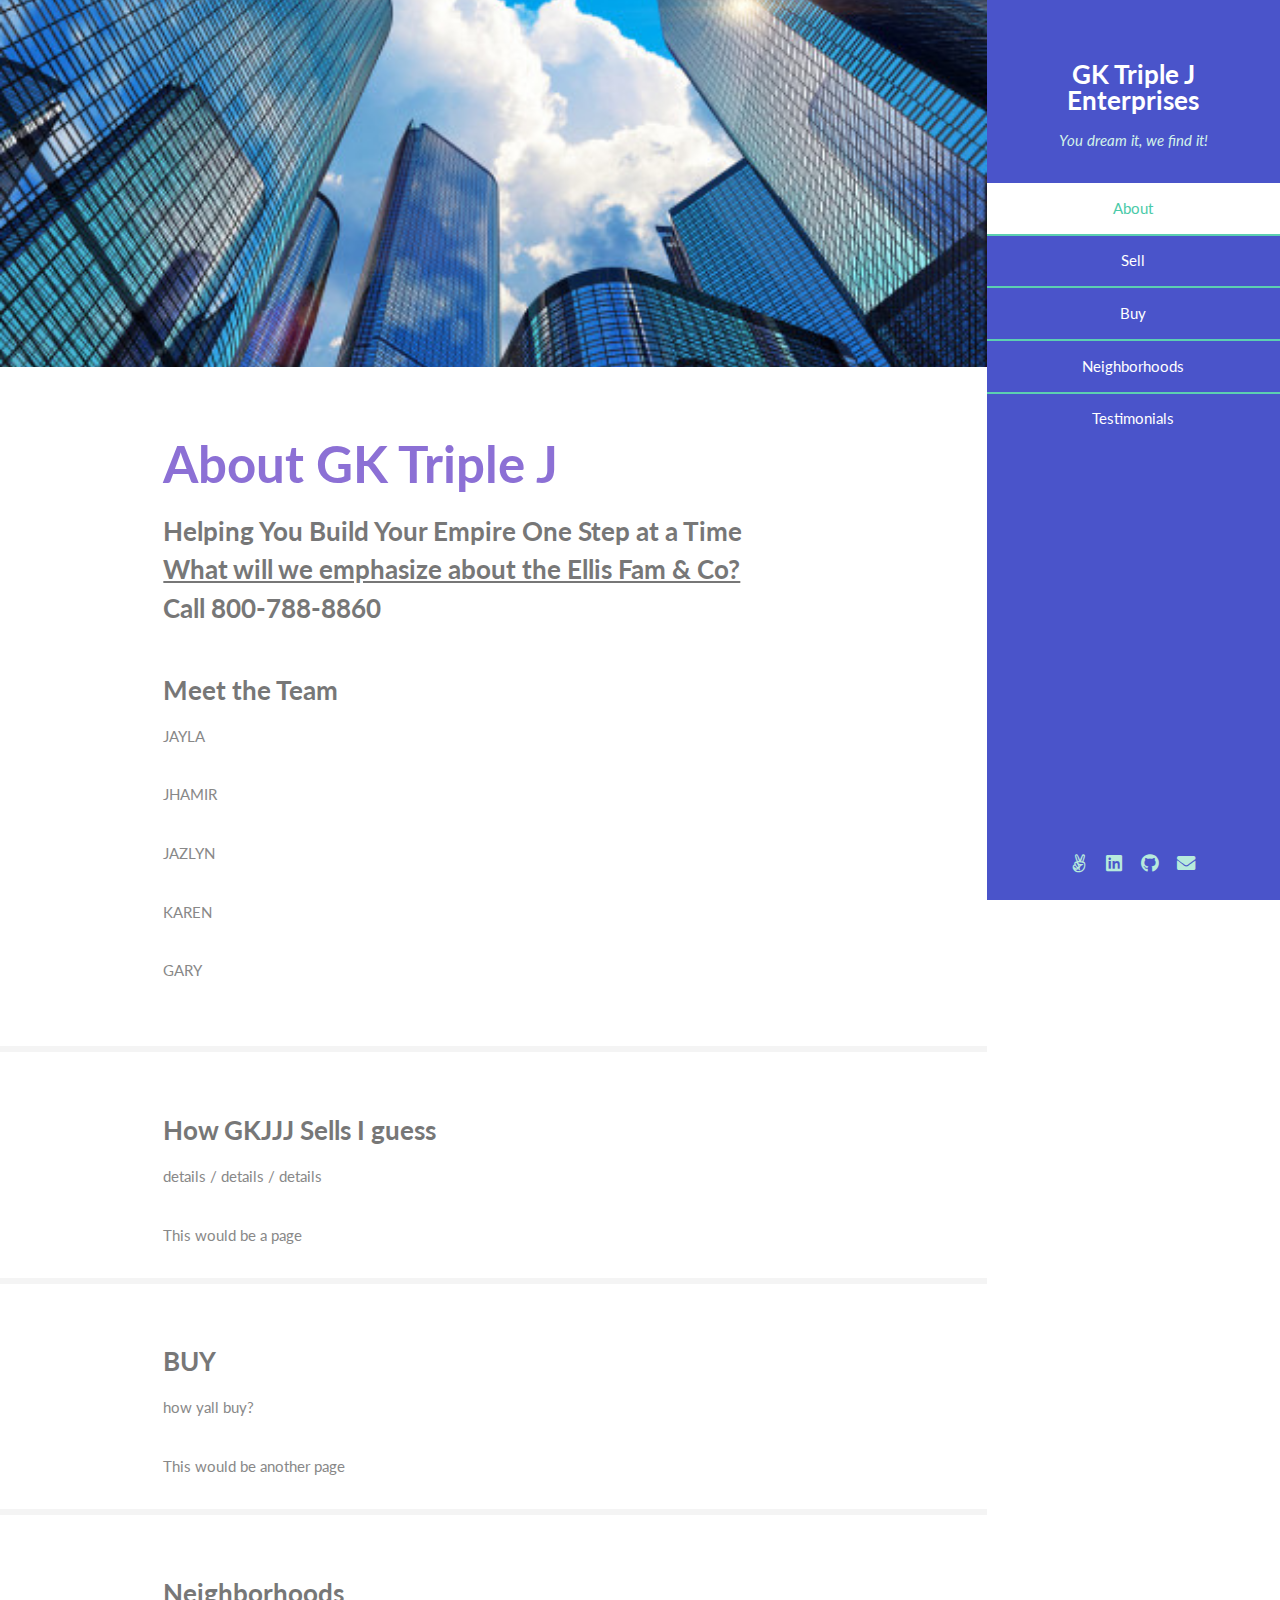
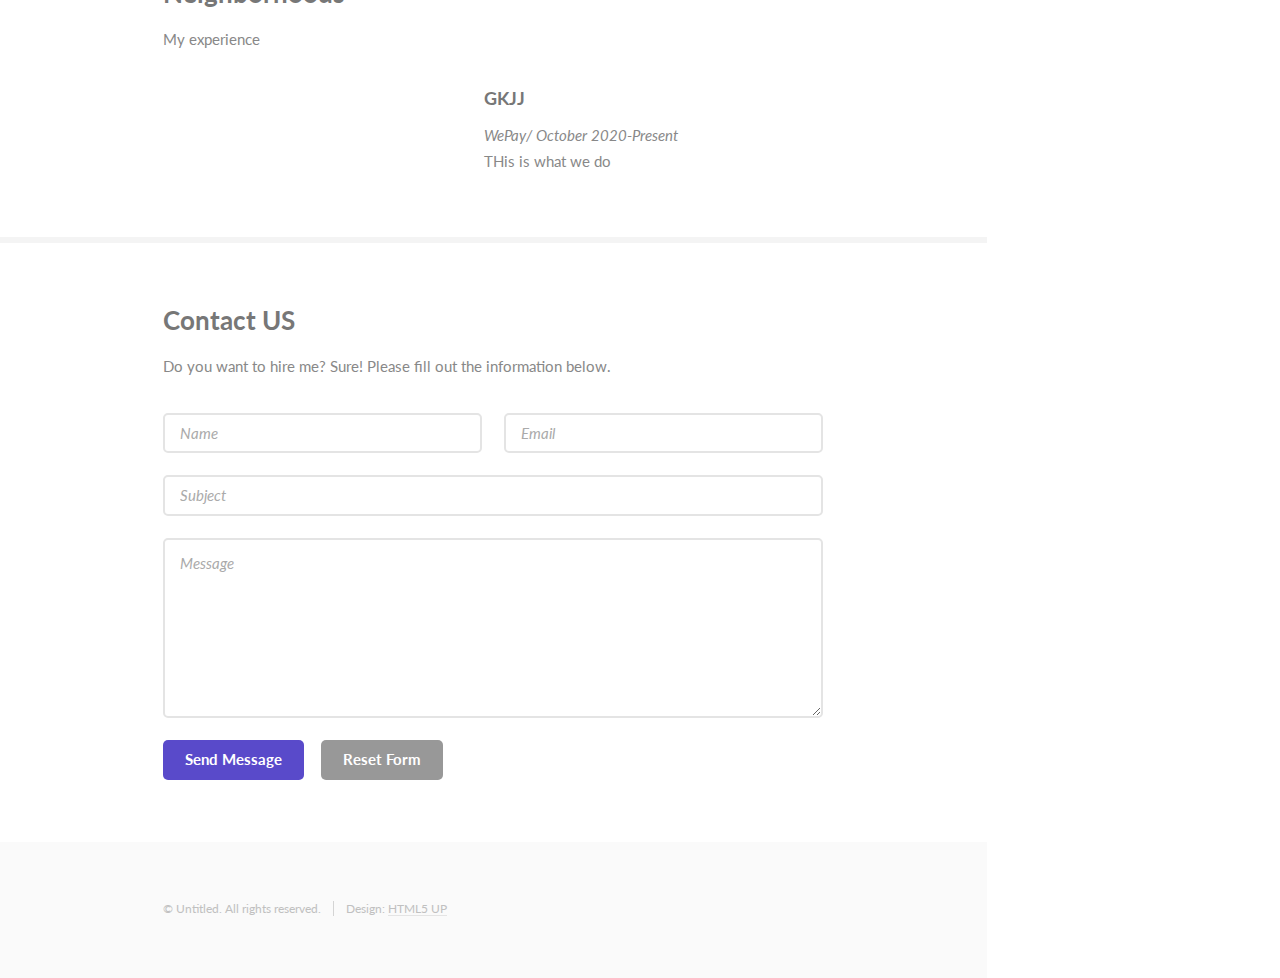
==== commit 13706bd6: "small changes to frontg screen" ====
--- a/index.html
+++ b/index.html
@@ -16,7 +16,7 @@
 		<!-- Header -->	
 			<section id="header">
 				<header>
-					<span class="image avatar"><img src="assets/images/logoforGKJJ.jpg" alt="" /></span>
+					<span class="image avatar"><img src="images/octLogo.JPG" alt="" /></span>
 					<h1 id="logo"><a href="#">GK Triple J Enterprises</a></h1>
 					<p>You dream it, we find it!</p>
 				</header>
@@ -55,7 +55,8 @@
 										<h2>About GK Triple J</h2>
 
 
-											<p>What would you like this to say?<br> <u>What will we emphasize about the Ellis Fam & Co?</u><br>
+											<p>Helping You Build Your Empire One Step at a Time
+												<br> <u>What will we emphasize about the Ellis Fam & Co?</u><br>
 												Call 800-788-8860
 												<!-- <a href="resume.pdf">Check out my Resume</a> -->
 											</p>
--- a/assets/css/main.css
+++ b/assets/css/main.css
@@ -2700,7 +2700,7 @@
 		-webkit-justify-content: space-between;
 		-ms-justify-content: space-between;
 		justify-content: space-between;
-		background: #a44aca;
+		background: #4a54ca;
 		color: #d2f2e9;
 		height: 100%;
 		overflow-y: auto;
@@ -3076,7 +3076,7 @@
 					}
 
 					#titleBar .toggle:before {
-						background: #ca554a80;
+						background: #4a54ca;
 						color: #ffffff;
 						content: '\f0c9';
 						display: block;
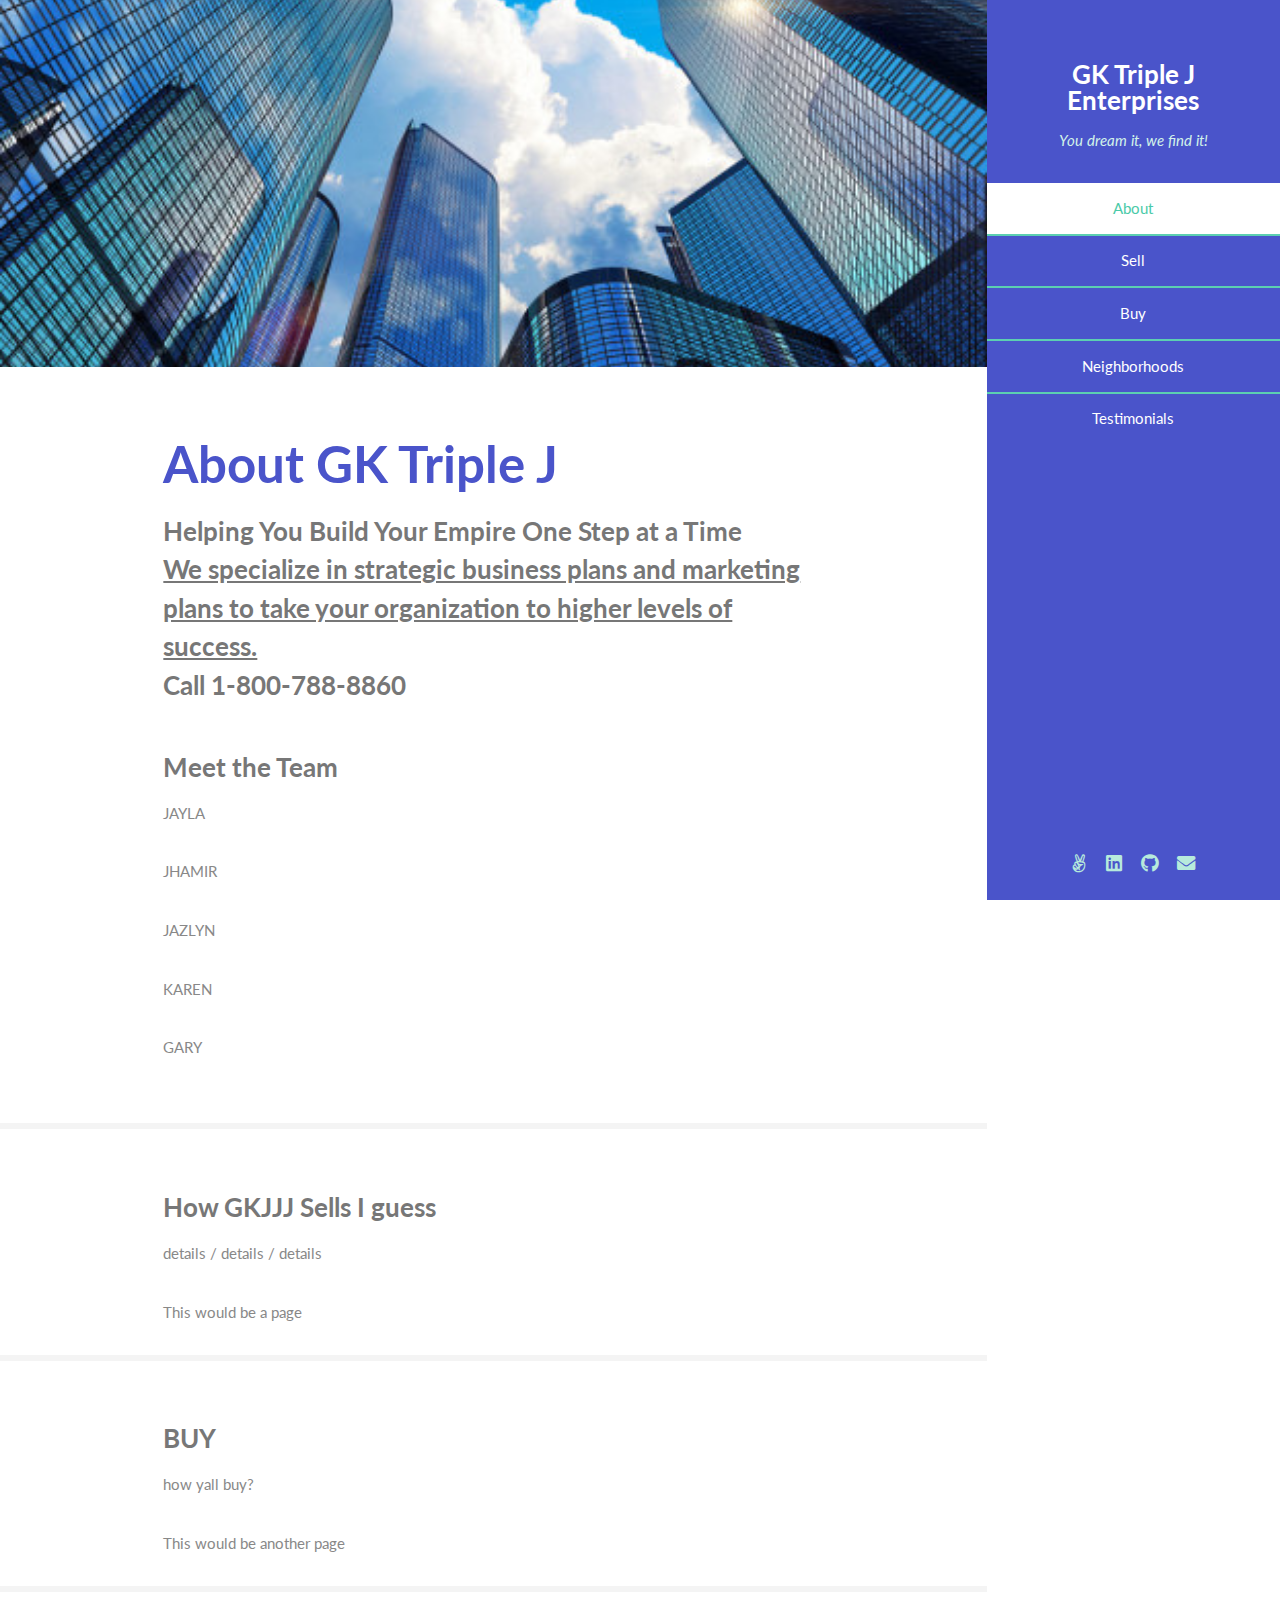
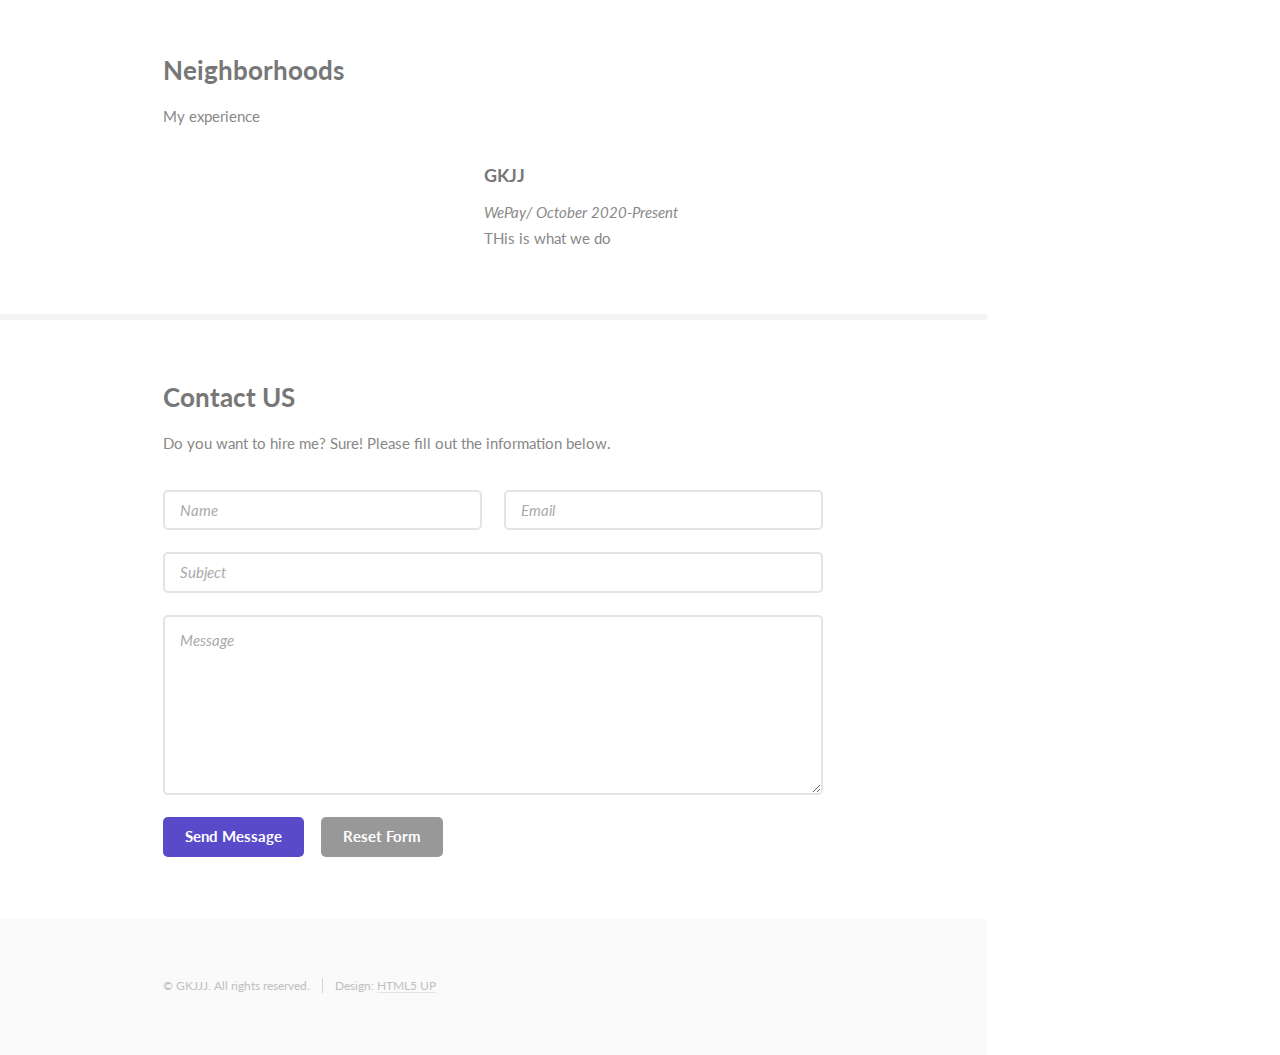
==== commit 659b6676: "rights reserved" ====
--- a/index.html
+++ b/index.html
@@ -56,8 +56,8 @@
 
 
 											<p>Helping You Build Your Empire One Step at a Time
-												<br> <u>What will we emphasize about the Ellis Fam & Co?</u><br>
-												Call 800-788-8860
+												<br> <u>We specialize in strategic business plans and marketing plans to take your organization to higher levels of success.</u><br>
+												Call 1-800-788-8860
 												<!-- <a href="resume.pdf">Check out my Resume</a> -->
 											</p>
 										
@@ -159,7 +159,7 @@
 					<section id="footer">
 						<div class="container">
 							<ul class="copyright">
-								<li>&copy; Untitled. All rights reserved.</li><li>Design: <a href="http://html5up.net">HTML5 UP</a></li>
+								<li>&copy; GKJJJ. All rights reserved.</li><li>Design: <a href="http://html5up.net">HTML5 UP</a></li>
 							</ul>
 						</div>
 					</section>
--- a/assets/css/main.css
+++ b/assets/css/main.css
@@ -1785,7 +1785,7 @@
 	}
 
 	header.major h2 {
-		color: #6d4acac9;
+		color: #4a54ca;
 		font-size: 3.5em;
 	}
 
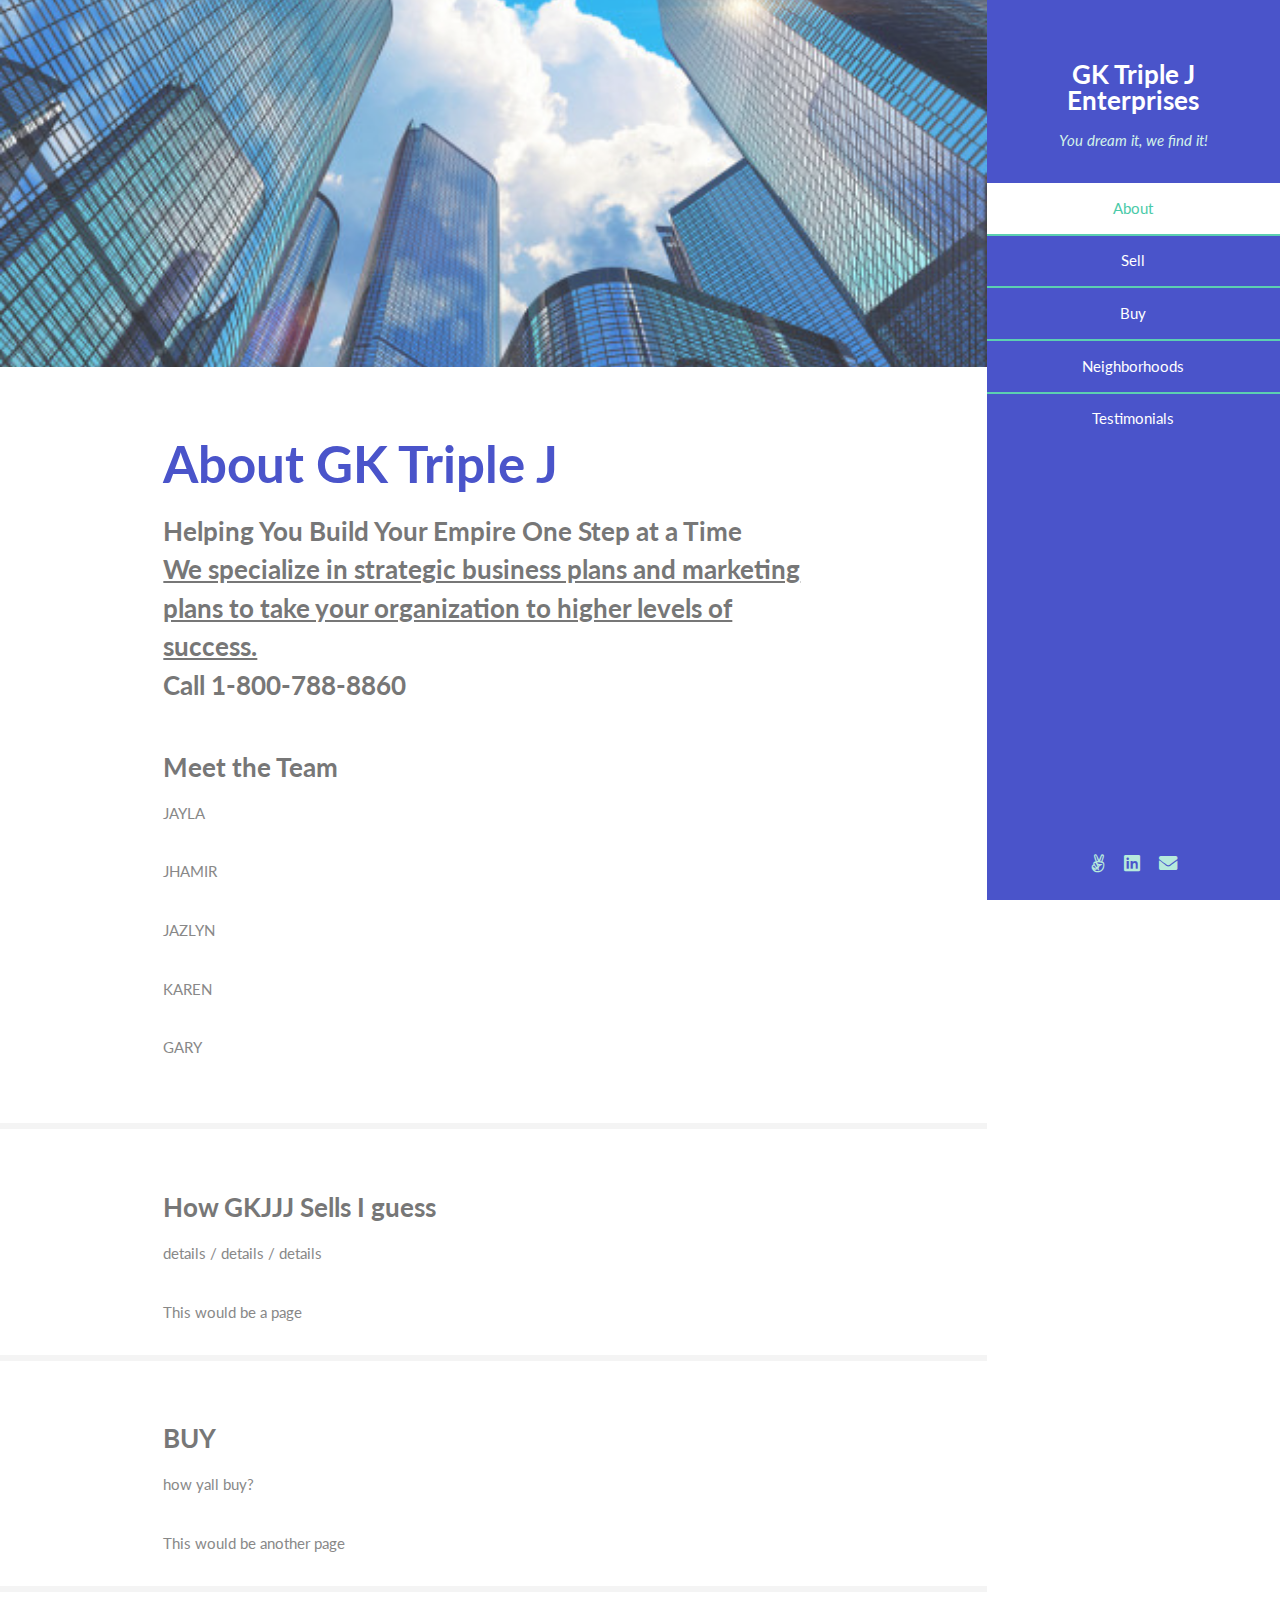
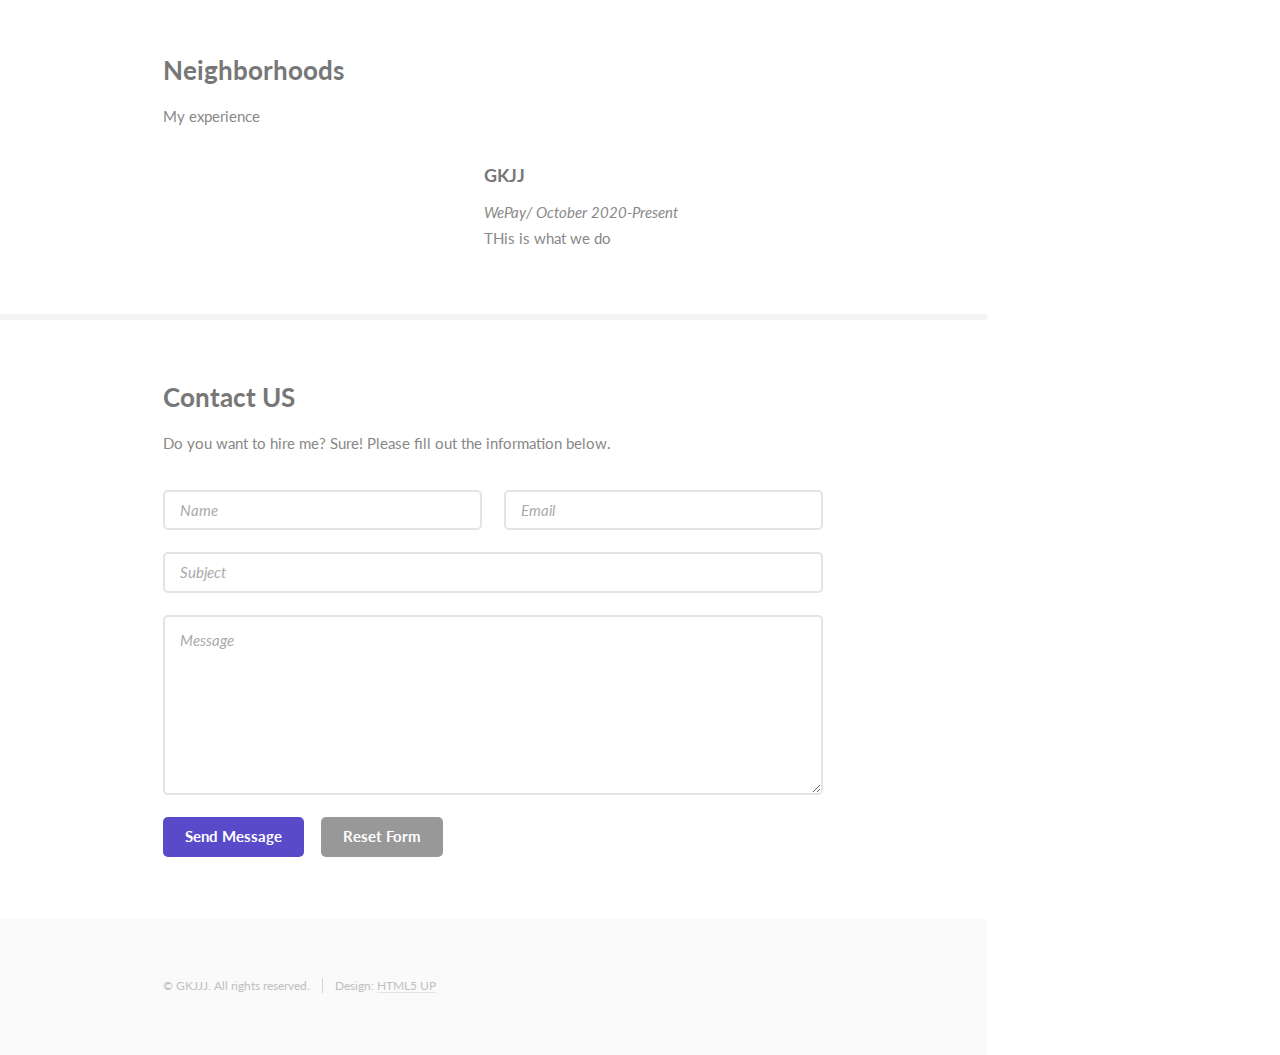
==== commit c4052875: "changed up some portions of the main image" ====
--- a/index.html
+++ b/index.html
@@ -1,9 +1,5 @@
 <!DOCTYPE HTML>
-<!--
-	Read Only by HTML5 UP
-	html5up.net | @ajlkn
-	Free for personal and commercial use under the CCA 3.0 license (html5up.net/license)
--->
+
 <html>
 	<head>
 		<title>GK Triple J Enterprises</title>
@@ -33,8 +29,7 @@
 					<ul class="icons">
 						<li><a href="https://angel.co/u/claudius-solomon" class="icon brands fa-angellist"><span class="label">AngelList</span></a></li>
 						<li><a href="https://www.linkedin.com/in/claudius-solomon-ba3a2494/" class="icon brands fa-linkedin"><span class="label">LinkedIn</span></a></li>
-						<li><a href="https://github.com/clauddyf" class="icon brands fa-github"><span class="label">Github</span></a></li>
-						<li><a href="mailto:claudius.solomon@gmail.com" class="icon solid fa-envelope"><span class="label">Email</span></a></li>
+						<li><a href="mailto:karene@gkjjjenterprises.com" class="icon solid fa-envelope"><span class="label">Email</span></a></li>
 					</ul>
 				</footer>
 			</section>
--- a/assets/css/main.css
+++ b/assets/css/main.css
@@ -2206,6 +2206,7 @@
 
 			.image.main img {
 				border-radius: 0;
+				opacity: 0.80;
 			}
 
 /* List */
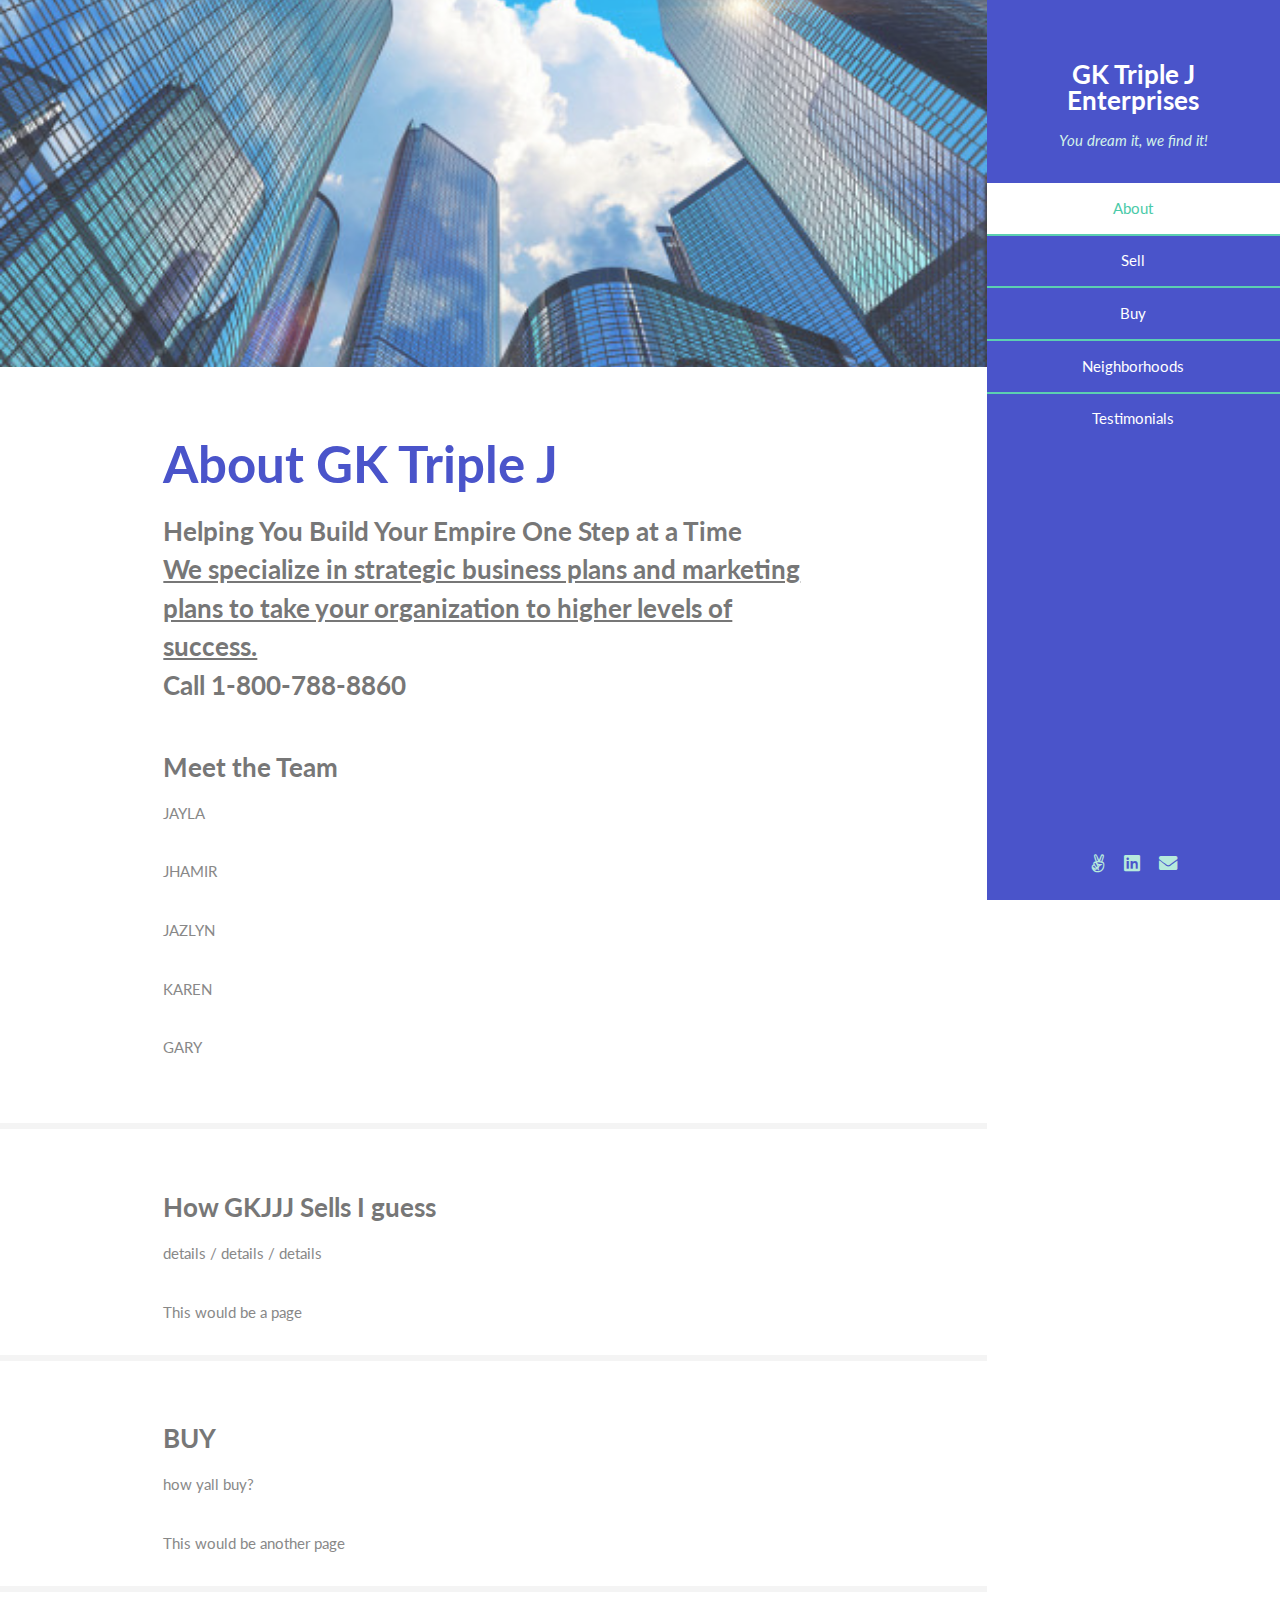
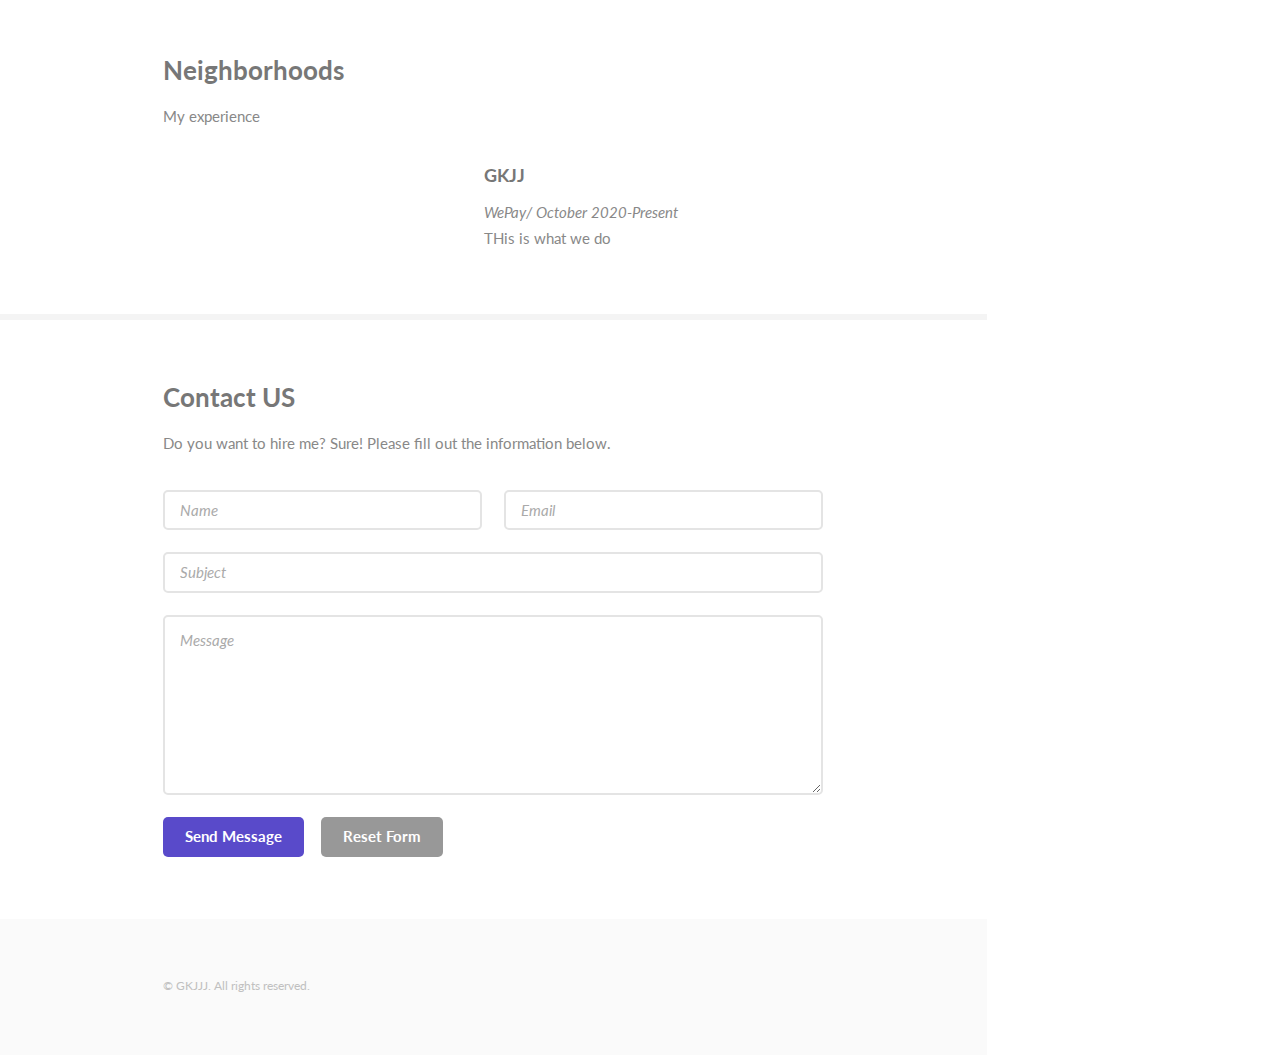
==== commit bbcd1ef0: "remove some parts" ====
--- a/index.html
+++ b/index.html
@@ -154,7 +154,7 @@
 					<section id="footer">
 						<div class="container">
 							<ul class="copyright">
-								<li>&copy; GKJJJ. All rights reserved.</li><li>Design: <a href="http://html5up.net">HTML5 UP</a></li>
+								<li>&copy; GKJJJ. All rights reserved.</li>
 							</ul>
 						</div>
 					</section>
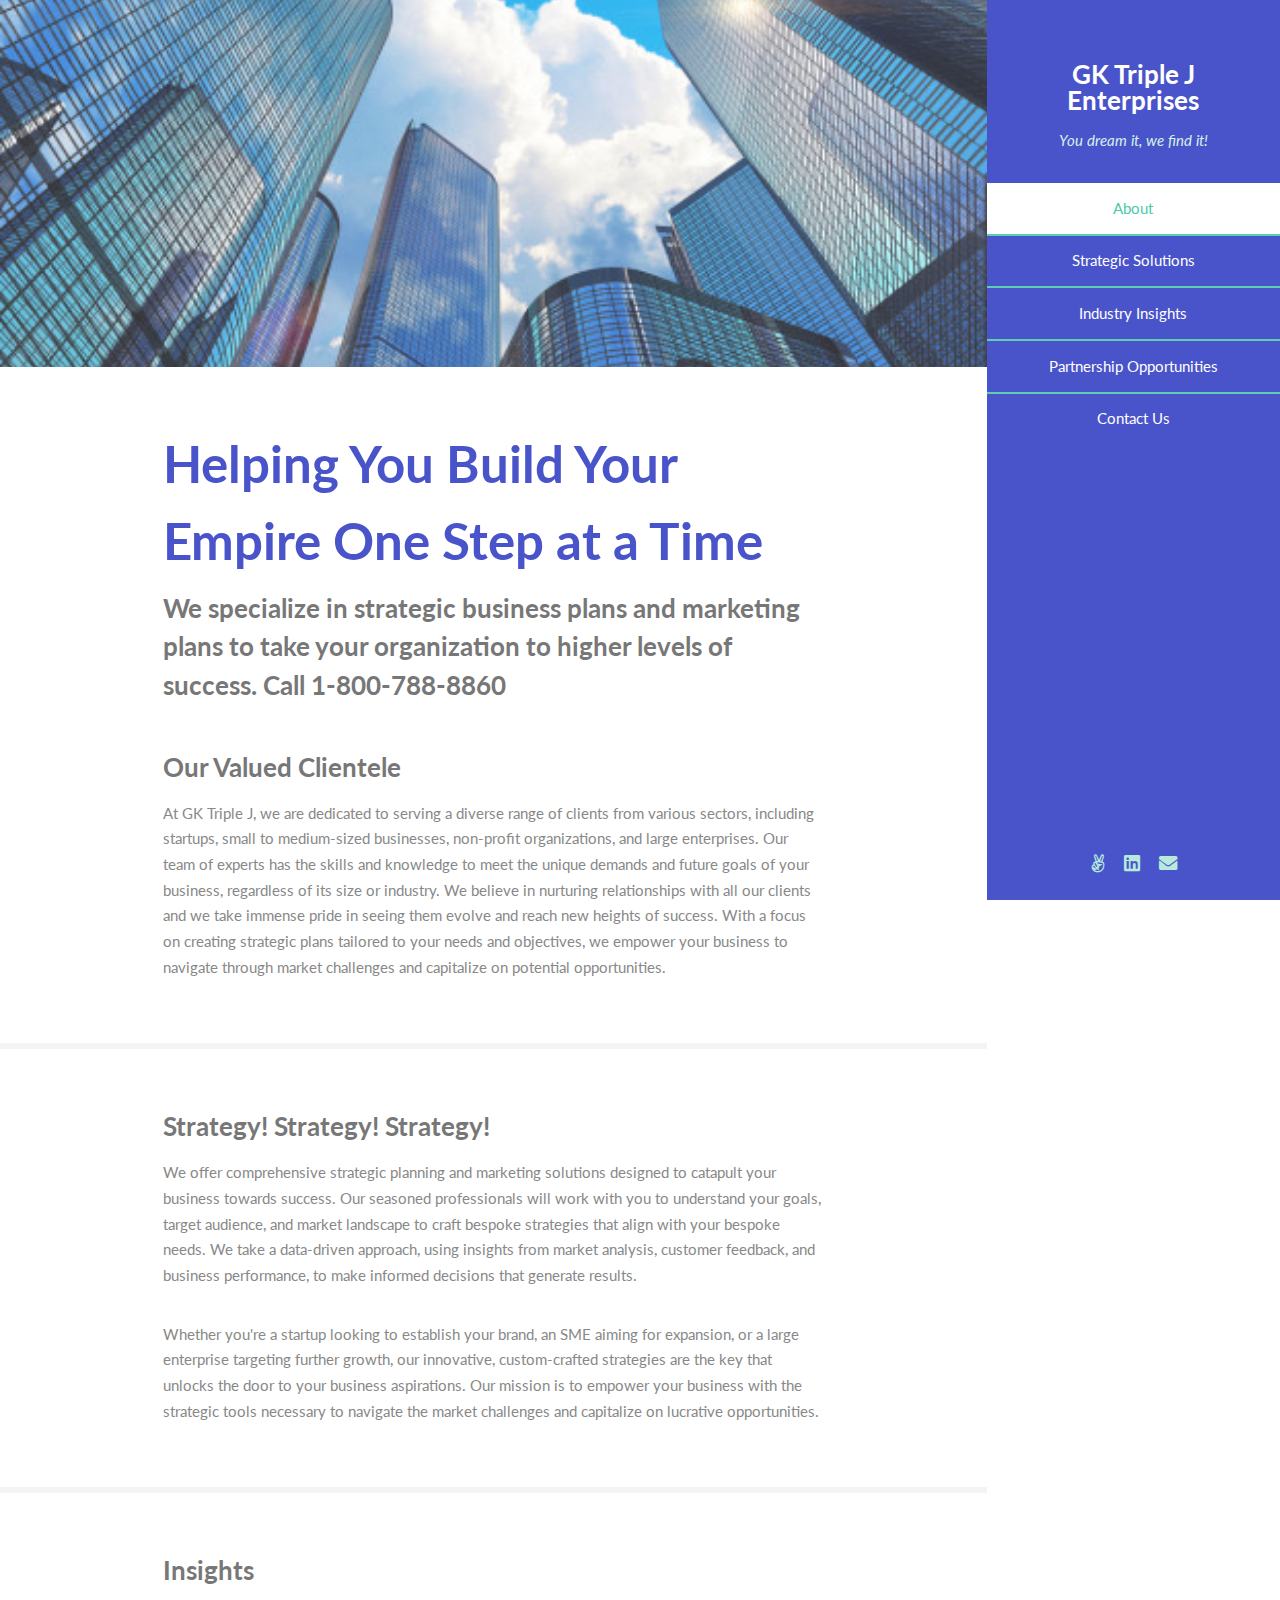
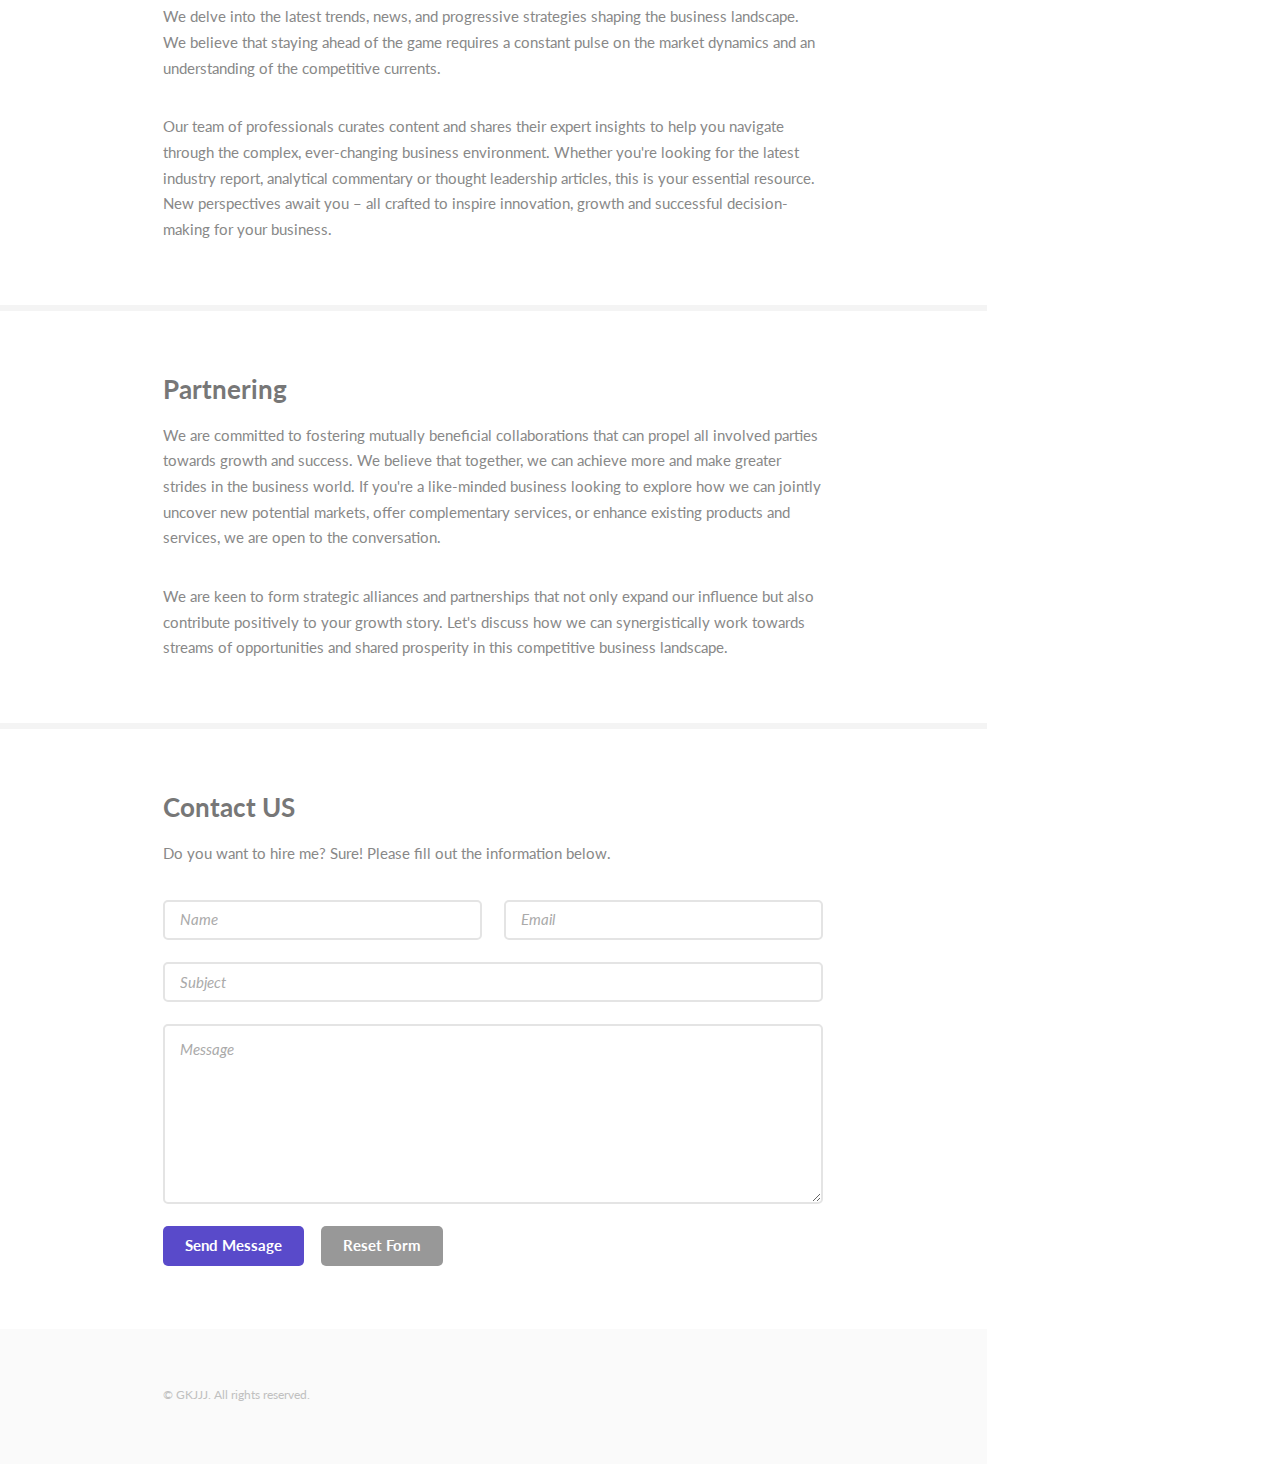
==== commit 52fd29fa: "fillers in the website" ====
--- a/index.html
+++ b/index.html
@@ -19,10 +19,10 @@
 				<nav id="nav">
 					<ul>
 						<li><a href="#one" class="active">About</a></li>
-						<li><a href="#two">Sell</a></li>
-						<li><a href="#three">Buy</a></li>
-						<li><a href="#five">Neighborhoods</a></li>
-						<li><a href="#four">Testimonials</a></li>
+						<li><a href="#two">Strategic Solutions</a></li>
+						<li><a href="#three">Industry Insights</a></li>
+						<li><a href="#five">Partnership Opportunities</a></li>
+						<li><a href="#four">Contact Us</a></li>
 					</ul>
 				</nav>
 				<footer>
@@ -47,36 +47,22 @@
 								</div>
 								<div class="container">
 									<header class="major">
-										<h2>About GK Triple J</h2>
+										<h2>Helping You Build Your Empire One Step at a Time</h2>
 
 
-											<p>Helping You Build Your Empire One Step at a Time
-												<br> <u>We specialize in strategic business plans and marketing plans to take your organization to higher levels of success.</u><br>
+											<p>
+												We specialize in strategic business plans and marketing plans to take your organization to higher levels of success.
 												Call 1-800-788-8860
 												<!-- <a href="resume.pdf">Check out my Resume</a> -->
 											</p>
 										
 									</header>
 									<h3>
-										Meet the Team
+										Our Valued Clientele
 									</h3>
 									<p>
-										JAYLA
-									</p>
-									
-									<p>
-										JHAMIR
-									</p>
-
-									<p>
-										JAZLYN
-
-									</p>
-									<p>
-										KAREN
-									</p>
-									<p>
-										GARY
+										At GK Triple J, we are dedicated to serving a diverse range of clients from various sectors, including startups, small to medium-sized businesses, non-profit organizations, and large enterprises. 
+										Our team of experts has the skills and knowledge to meet the unique demands and future goals of your business, regardless of its size or industry. We believe in nurturing relationships with all our clients and we take immense pride in seeing them evolve and reach new heights of success. With a focus on creating strategic plans tailored to your needs and objectives, we empower your business to navigate through market challenges and capitalize on potential opportunities.
 									</p>
 								</div>
 							</section>
@@ -84,44 +70,49 @@
 						<!-- Two -->
 							<section id="two">
 								<div class="container">
-									<h3>How GKJJJ Sells I guess</h3>
-									<p>details /  details /  details</p>
-									This would be a page
+									<h3>Strategy! Strategy! Strategy!</h3>
+									<p>
+										We offer comprehensive strategic planning and marketing solutions designed to catapult your business towards success. 
+										Our seasoned professionals will work with you to understand your goals, target audience, and market landscape to craft bespoke strategies that align with your bespoke needs. 
+										We take a data-driven approach, using insights from market analysis, customer feedback, and business performance, to make informed decisions that generate results. 
+									</p>
+									<p>
+										Whether you're a startup looking to establish your brand, an SME aiming for expansion, or a large enterprise targeting further growth, our innovative, custom-crafted strategies are the key that unlocks the door to your business aspirations. 
+										Our mission is to empower your business with the strategic tools necessary to navigate the market challenges and capitalize on lucrative opportunities.
+									</p>
+									
 								</div>
 							</section>
 
 						<!-- Three -->
 							<section id="three">
 								<div class="container">
-									<h3>BUY</h3>
-									<p>how yall buy?</p>
-									<div class="features">
-										This would be another page
-									</div>
+									<h3>Insights</h3>
+									<p>
+										We delve into the latest trends, news, and progressive strategies shaping the business landscape. 
+										We believe that staying ahead of the game requires a constant pulse on the market dynamics and an understanding of the competitive currents. 
+									</p>
+									<p>	
+										Our team of professionals curates content and shares their expert insights to help you navigate through the complex, ever-changing business environment. 
+										Whether you're looking for the latest industry report, analytical commentary or thought leadership articles, this is your essential resource. 
+										New perspectives await you – all crafted to inspire innovation, growth and successful decision-making for your business.
+									</p>
 								</div>
 							</section>
 
 						<!-- Five -->
 						<section id="five">
 							<div class="container">
-								<h3>Neighborhoods</h3>
-								<p>My experience</p>
-								<div class="features">
-									<article>
-										<a href="http://google.com/" class="image"><img src="images/logoforGKJJ.jpeg" alt="" /></a>
-										<div class="inner">
-											<h4>GKJJ</h4>
-											<em>
-												<span>WePay/</span>
-												<span>October 2020-Present</span>
-											</em>
-											<p>
-												THis is what we do
-									
-											</p>
-										</div>
-									</article>
-								</div>
+								<h3>Partnering</h3>
+								<p>
+									We are committed to fostering mutually beneficial collaborations that can propel all involved parties towards growth and success. 
+									We believe that together, we can achieve more and make greater strides in the business world. 
+									If you're a like-minded business looking to explore how we can jointly uncover new potential markets, offer complementary services, or enhance existing products and services, we are open to the conversation. 
+								</p>
+								<p>
+									We are keen to form strategic alliances and partnerships that not only expand our influence but also contribute positively to your growth story. 
+									Let's discuss how we can synergistically work towards streams of opportunities and shared prosperity in this competitive business landscape.
+								</p>
 							</div>
 						</section>
 
